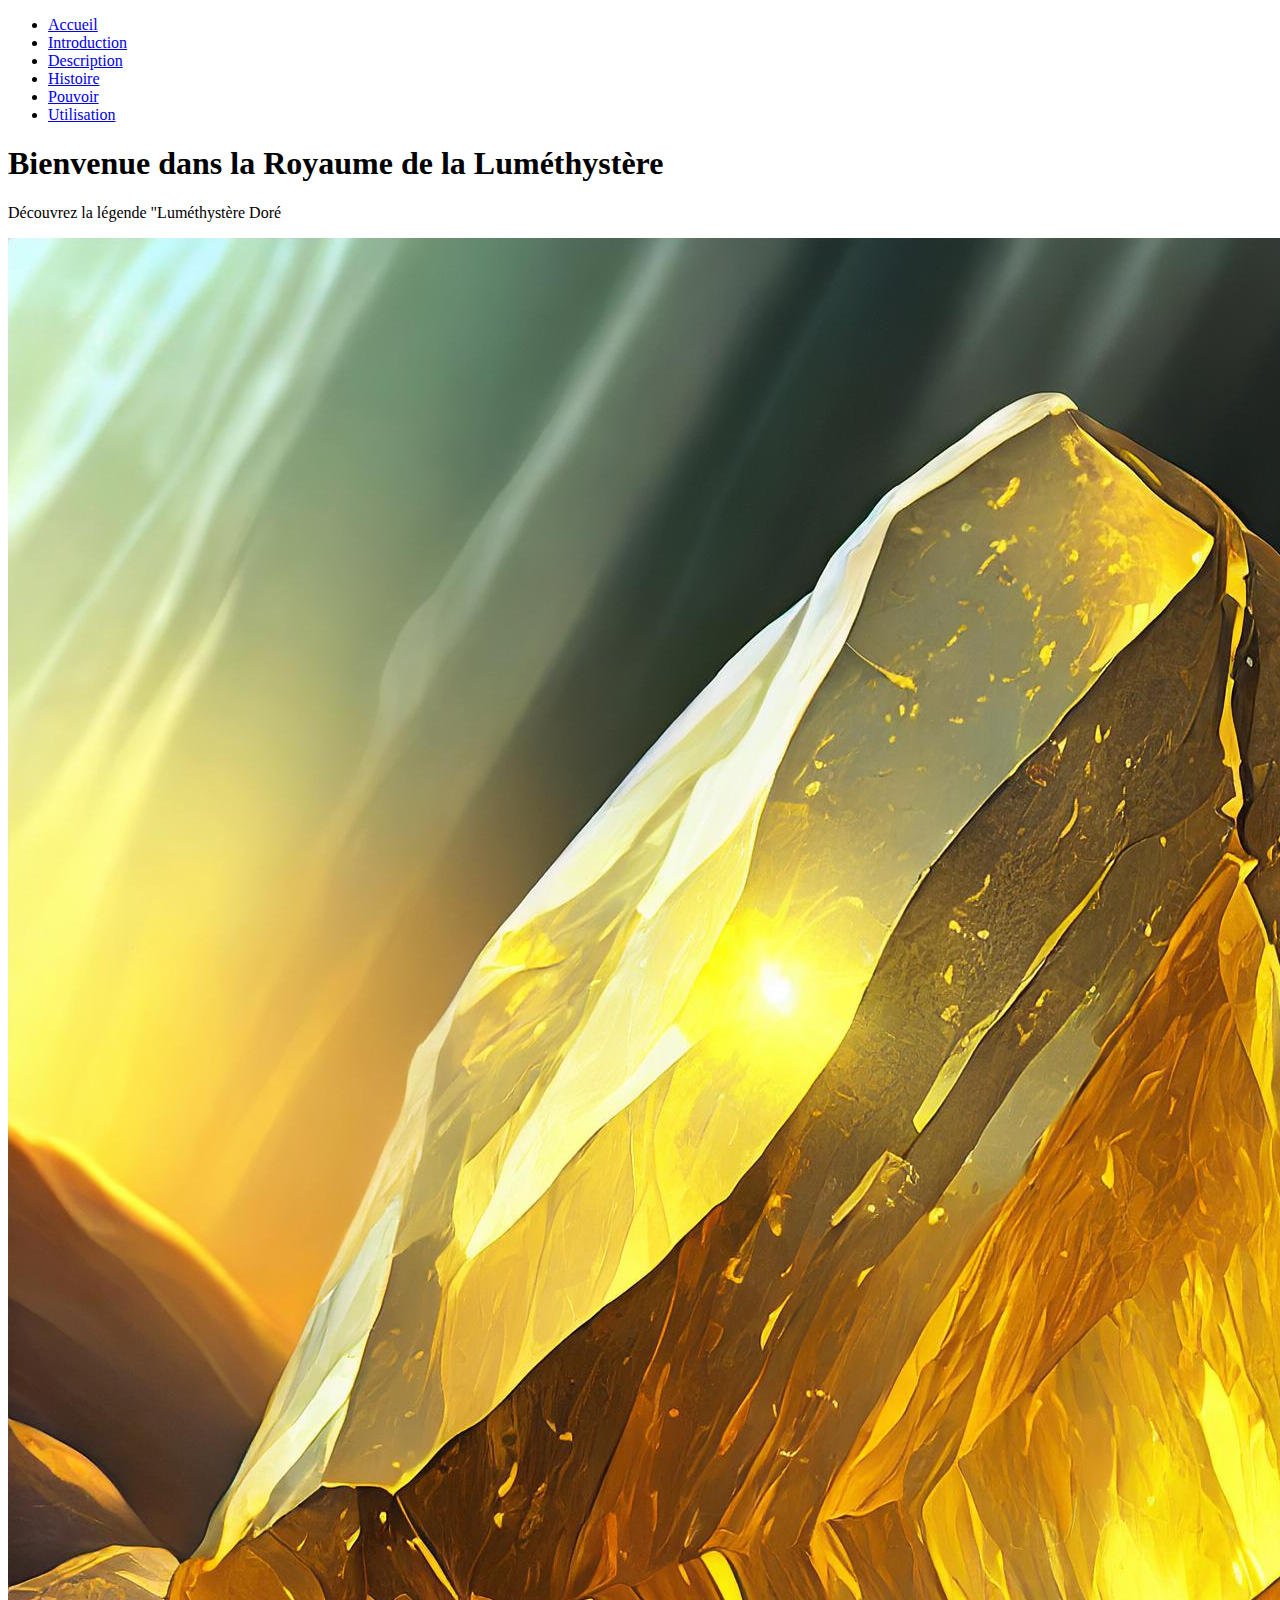
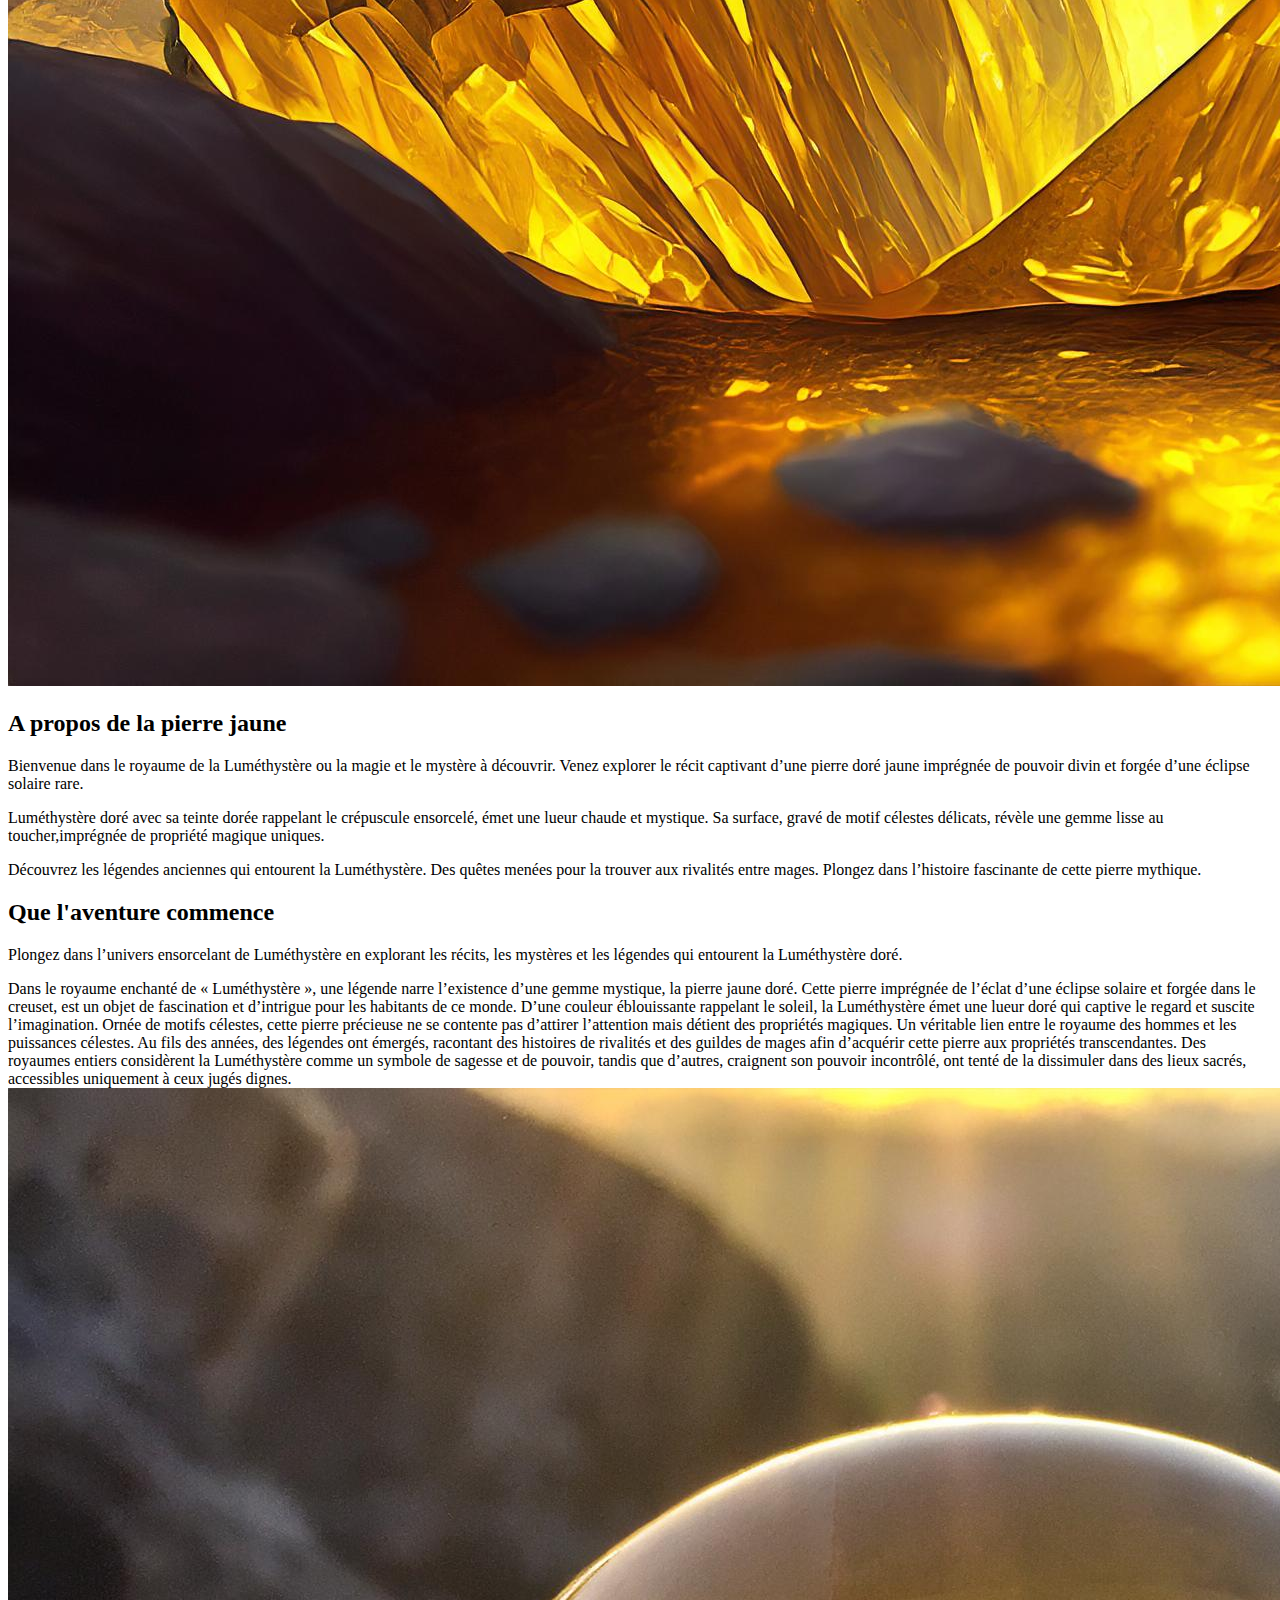
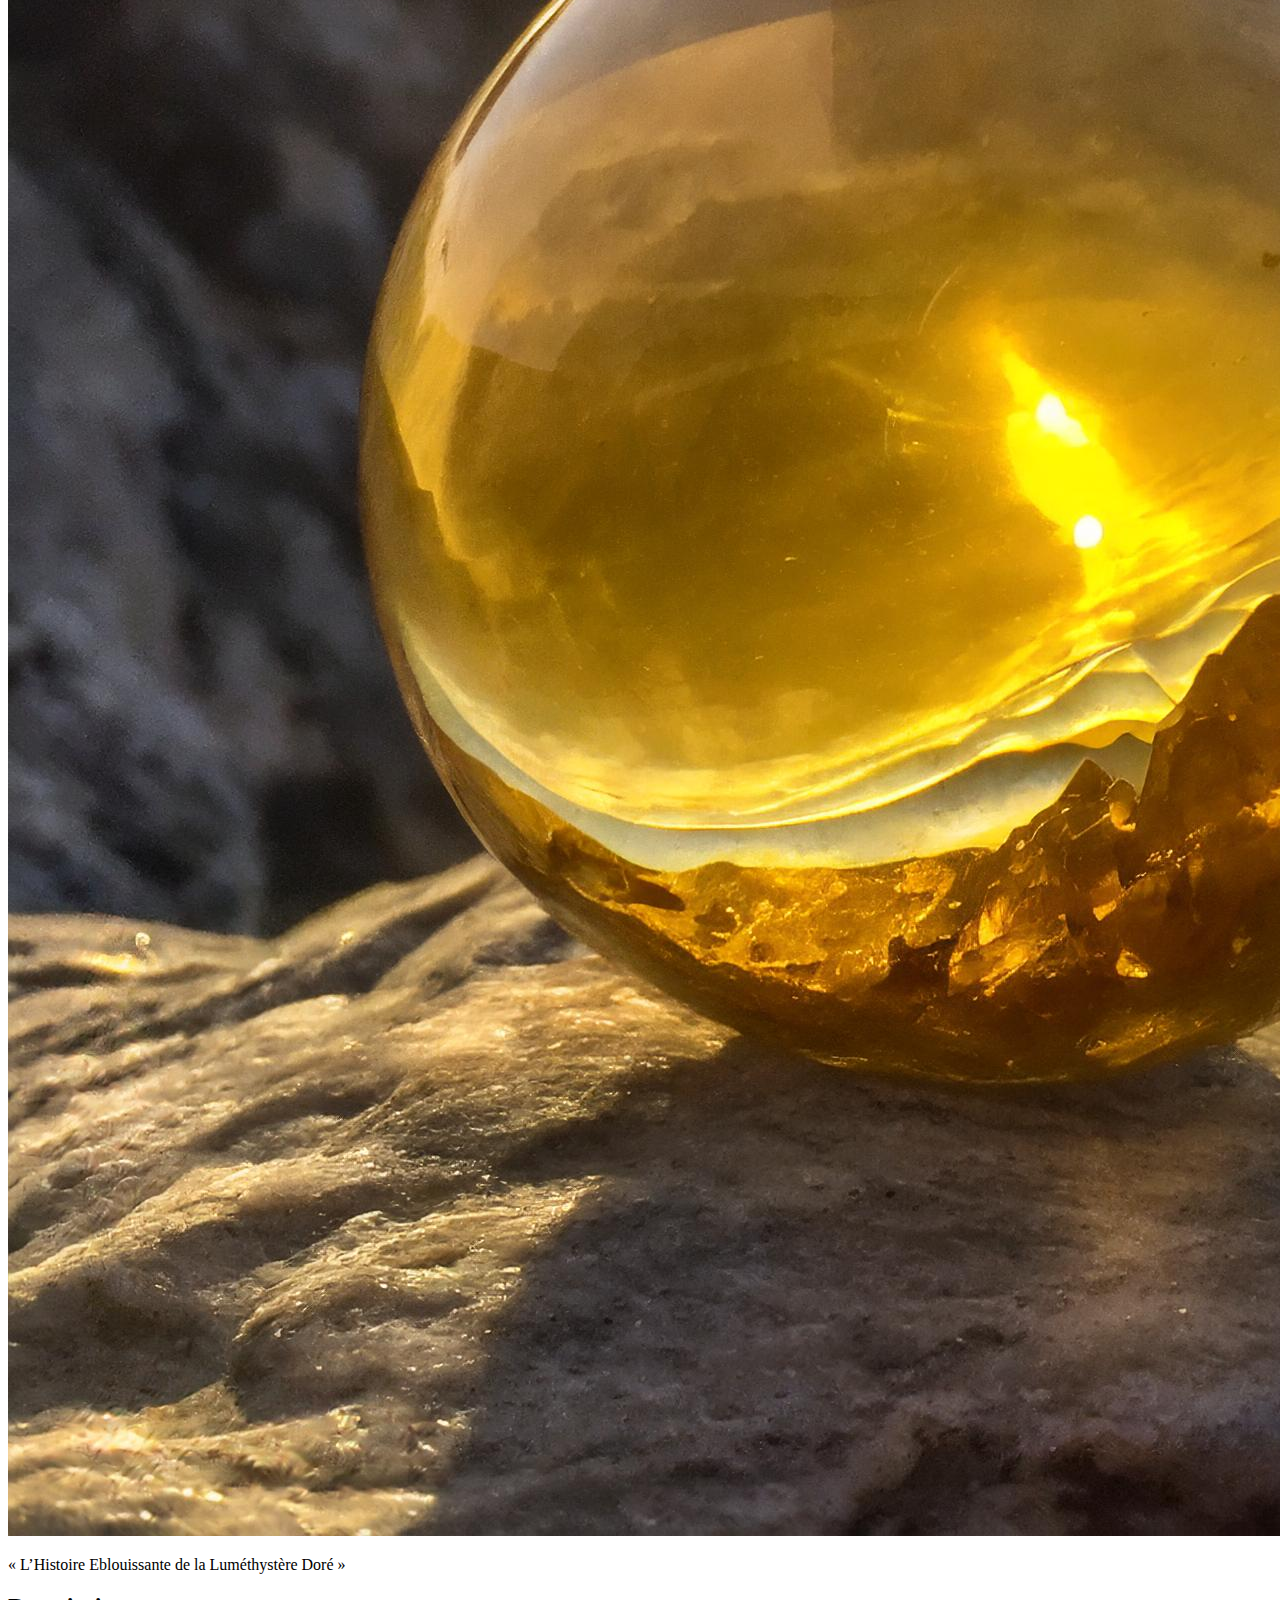
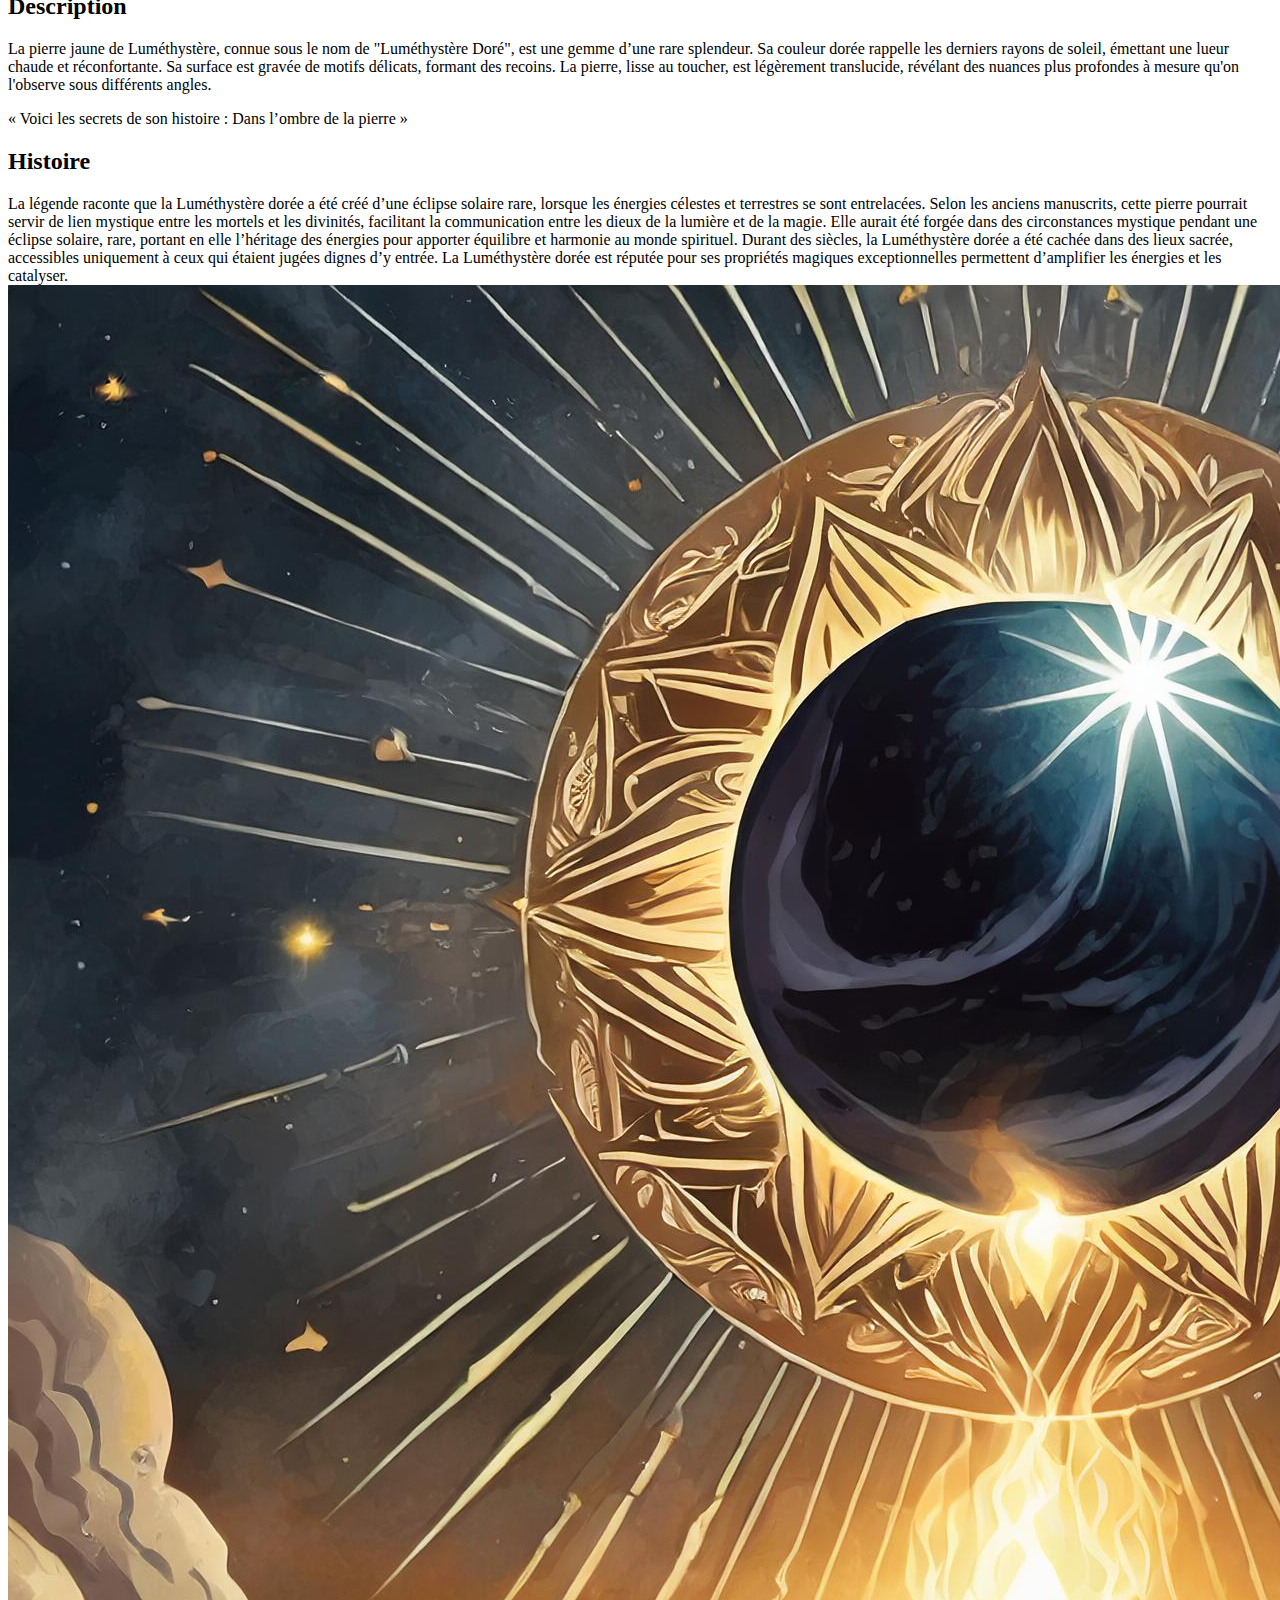
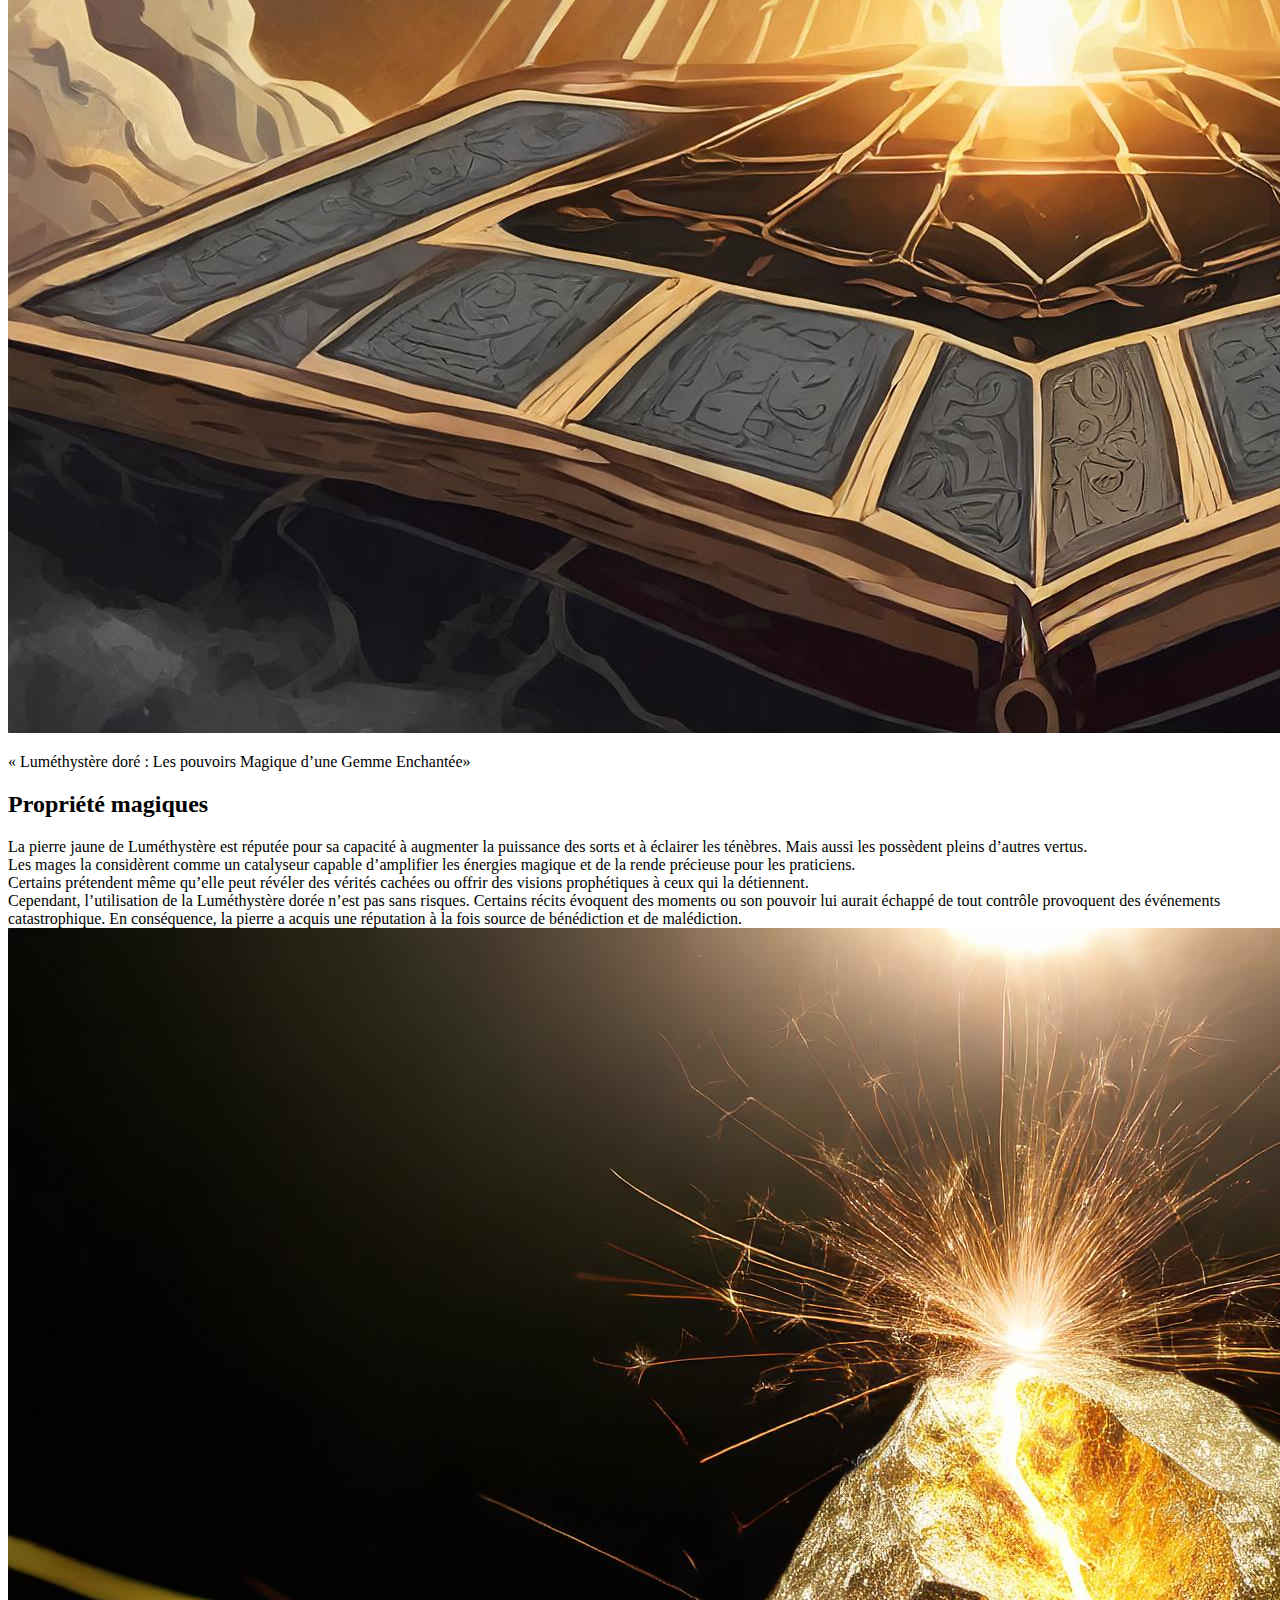
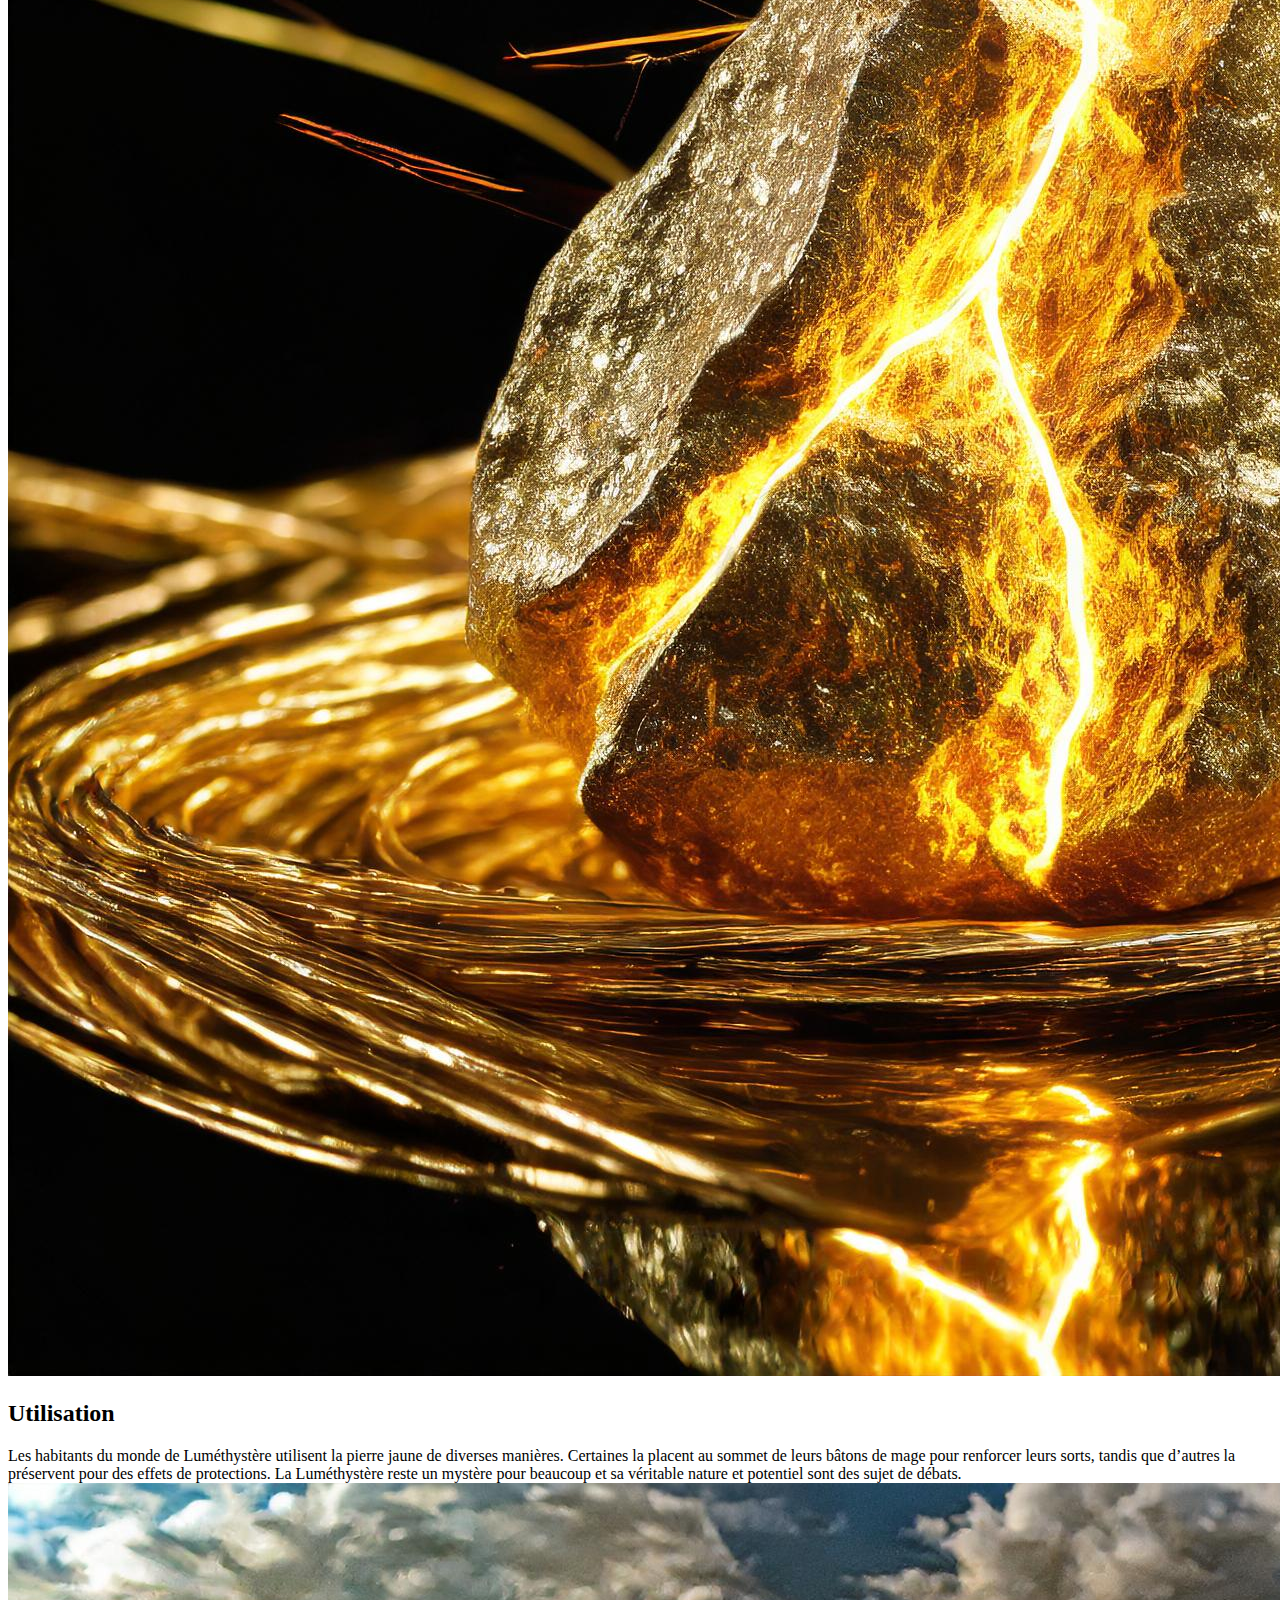
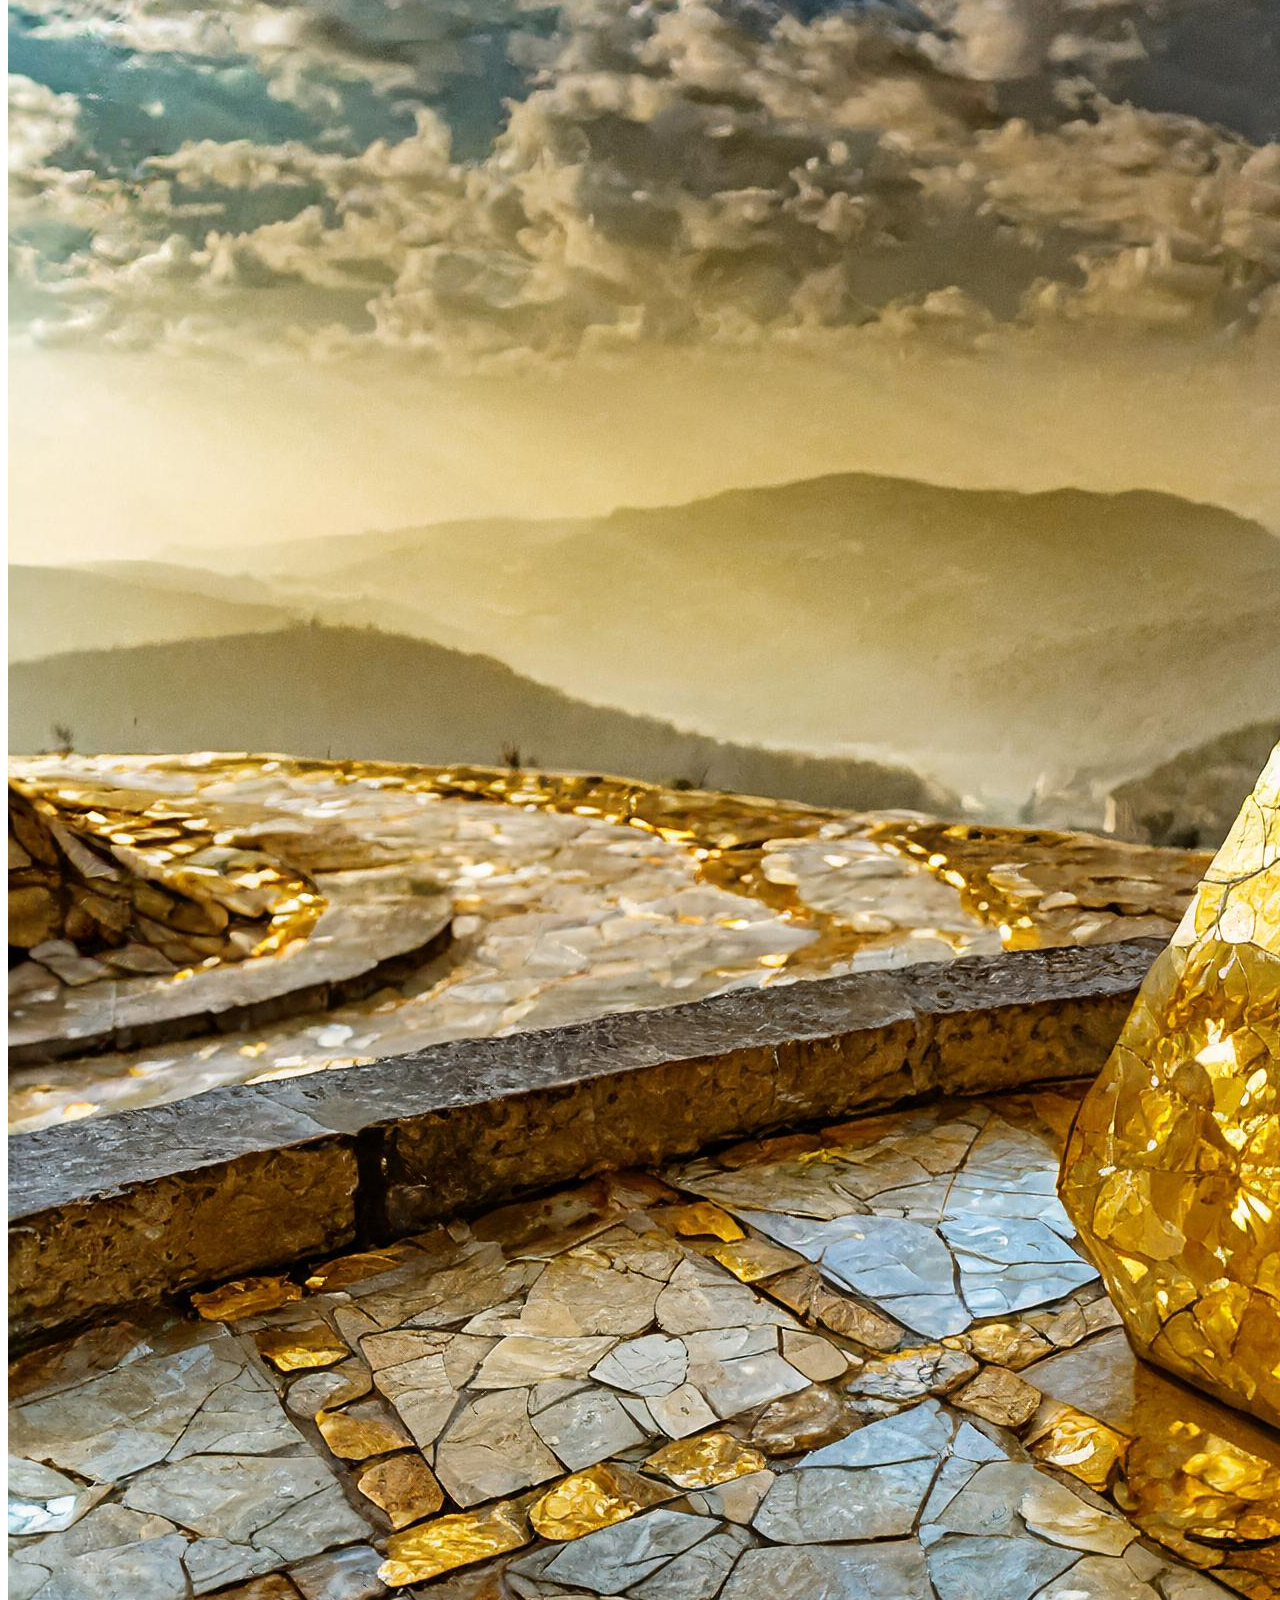
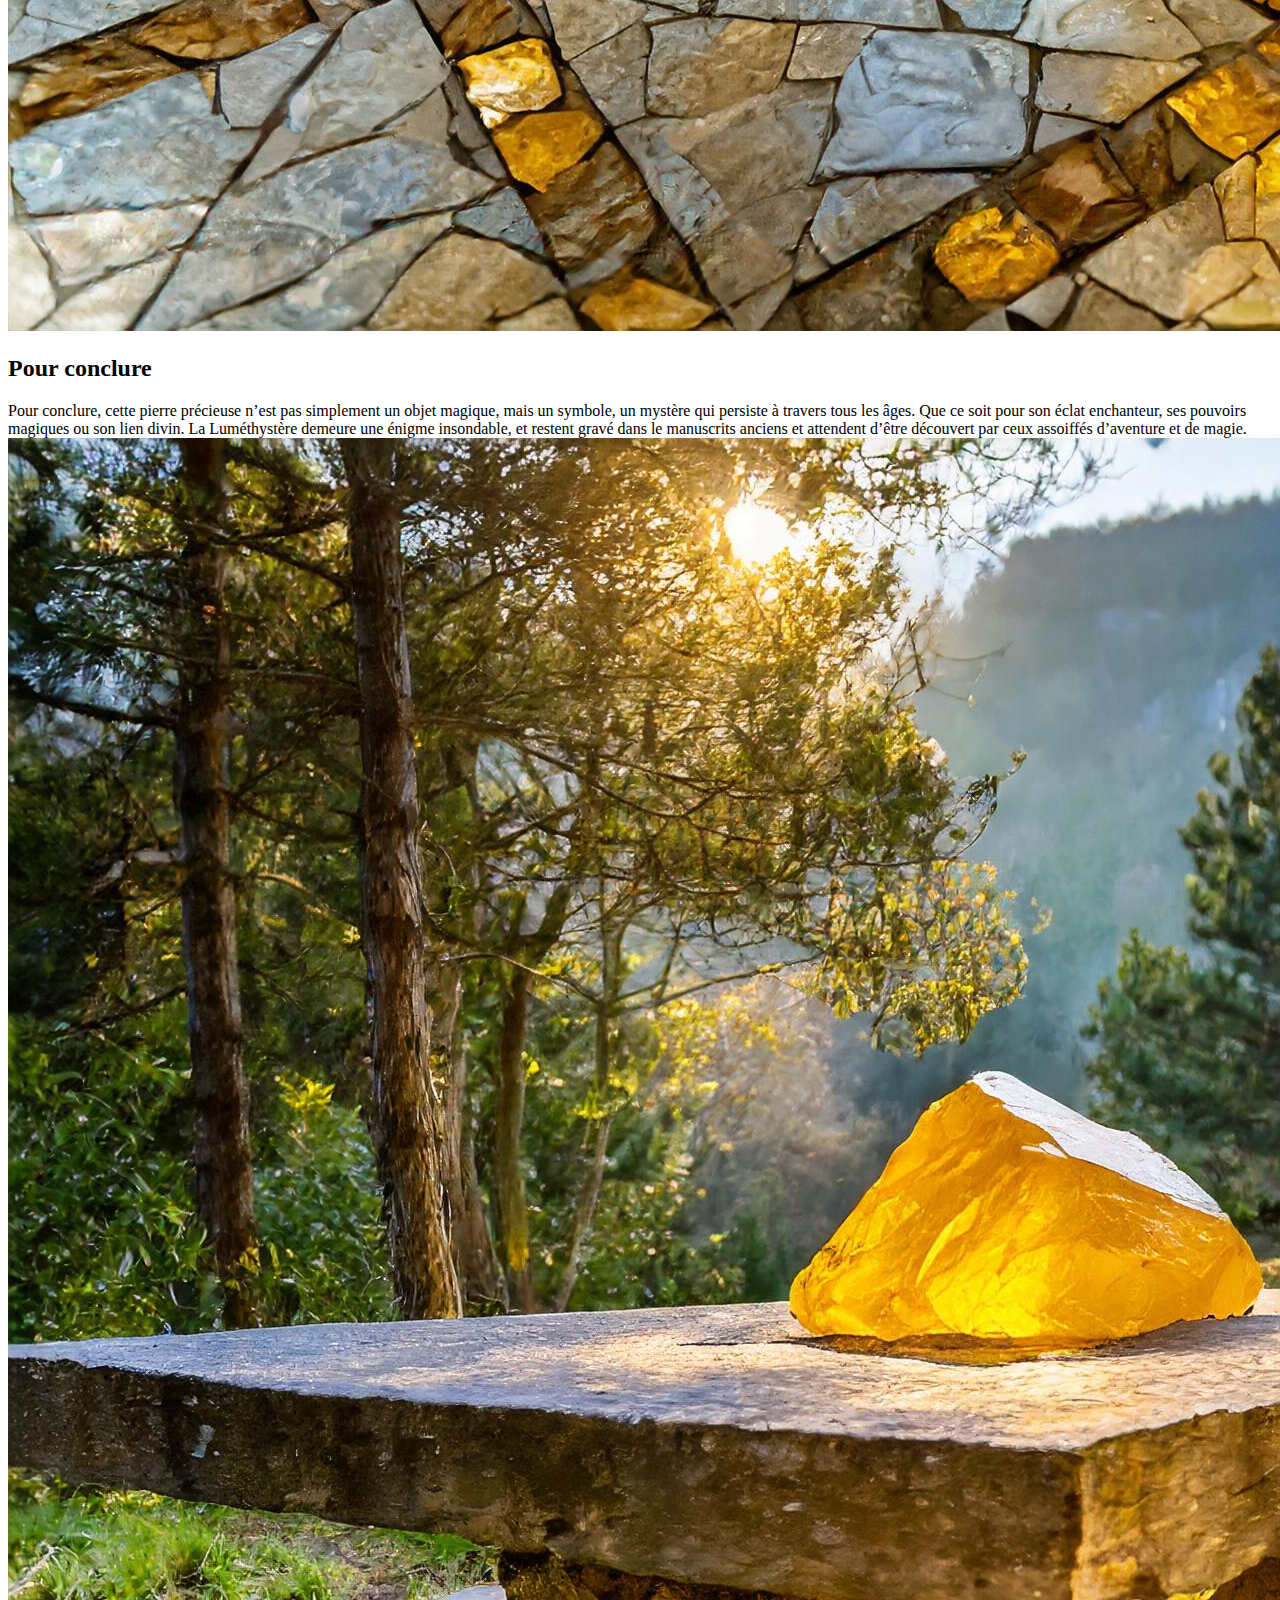
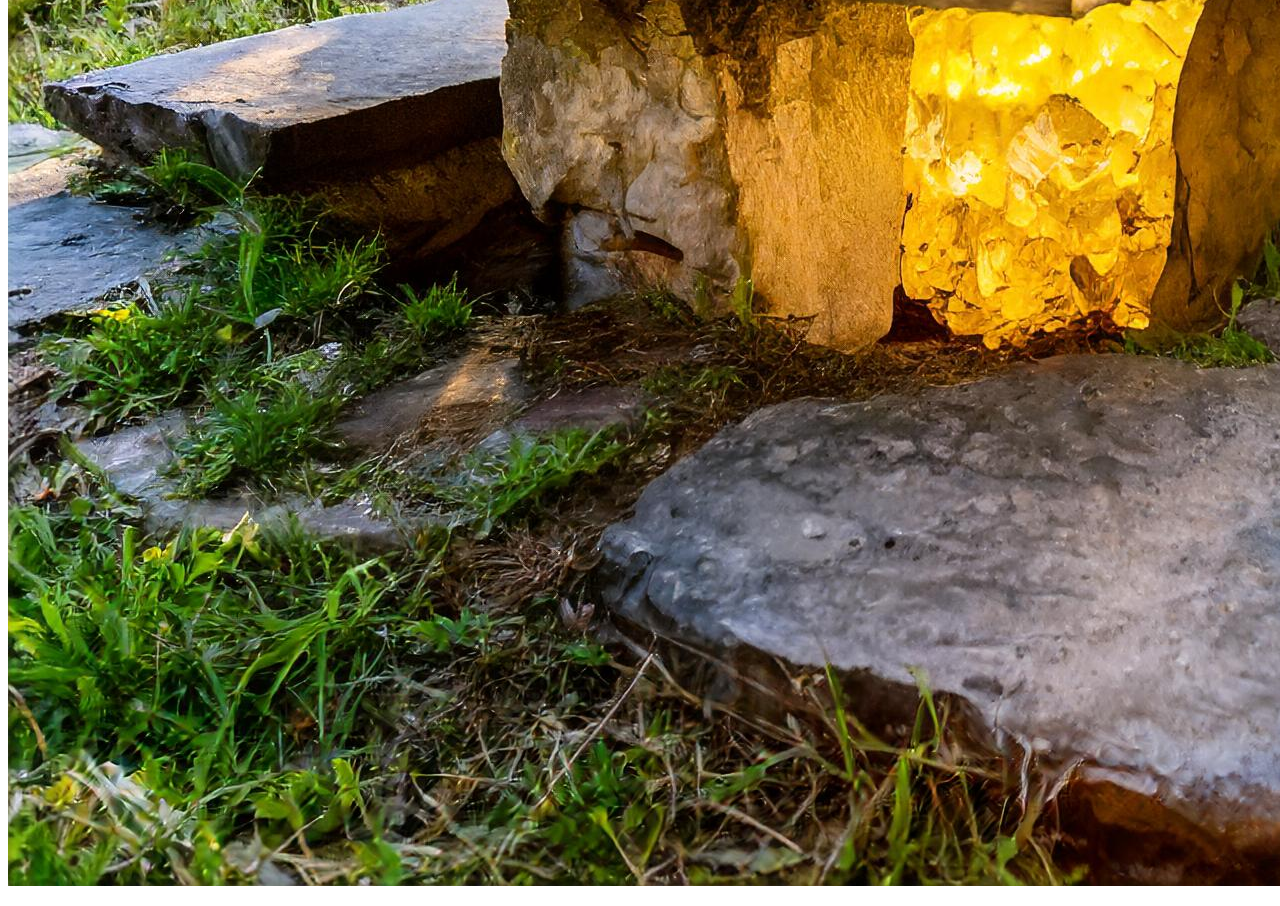
==== index.html @ 409ac883 "kol" ====
<!DOCTYPE html>
<html lang="fr">

<head>
    <meta charset="UTF-8">
    <meta http-equiv="X-UA-Compatible" content="IE=edge">
    <meta name="viewport" content="width=device-width, initial-scale=1.0">
    <title>Site de Luméthystère</title>

    <link rel="stylesheet" href="">

    <title> Bienvenue dans la Royaume de la Luméthystère </title>

    <meta name="description" content="Venez decouvrir les vertus de la pierre doré Luméthystère ">
    <meta name="keywords" content="pierre, précieuse, rare, lumineuse, doré, magique, pouvoir">
    <meta name="author" content="Marie RAHIER ">

    <meta property="og:title" content="Bienvenue dans la Royaume de la Luméthystère ">
    <meta property="og:description" content="Venez decouvrir les vertus de la pierre doré Luméthystère">
    <meta property="og:image" content="">
    <meta property="og:url" content="https://github.com/marierahier/Lum-thyst-re.git">


</head>

<body>

    <nav>
        <ul>
            <li>
                <a href="Menu1">
                    Accueil
                </a>
            </li>
            <li>
                <a href="Menu2">
                    Introduction
                </a>
            </li>
            <li>
                <a href="Menu3">
                    Description
                </a>
            </li>
            <li>
                <a href="Menu4">
                    Histoire
                </a>
            </li>
            <li>
                <a href="Menu5">
                    Pouvoir
                </a>
            </li>
            <li>
                <a href="Menu6">
                    Utilisation
                </a>
            </li>
        </ul>
    </nav>

    <header>
        <h1>Bienvenue dans la Royaume de la Luméthystère</h1>
        <p>Découvrez la légende "Luméthystère Doré</p>
        <img src="\assets\Firefly Rock, yellow, glow, transparent texture, shine, magic 39856.jpg" alt="img1"></src>
    </header>

    <main>
        <h2>A propos de la pierre jaune</h2>
        <p>Bienvenue dans le royaume de la Luméthystère ou la magie et le mystère à découvrir. Venez explorer le récit
            captivant d’une pierre doré jaune imprégnée de pouvoir divin et forgée d’une éclipse solaire rare.</p>

        <p>Luméthystère doré avec sa teinte dorée rappelant le crépuscule ensorcelé, émet une lueur chaude et mystique.
            Sa surface, gravé de motif célestes délicats, révèle une gemme lisse au toucher,imprégnée de propriété
            magique uniques.</p>


        <p>Découvrez les légendes anciennes qui entourent la Luméthystère. Des quêtes menées pour la trouver aux
            rivalités entre mages. Plongez dans l’histoire fascinante de cette pierre mythique.</p>

        <h2>Que l'aventure commence</h2>
        <p>Plongez dans l’univers ensorcelant de Luméthystère en explorant les récits, les mystères et les légendes qui
            entourent la Luméthystère doré.</p>
    </main>

    <section>
        <p>Dans le royaume enchanté de « Luméthystère », une légende narre l’existence d’une gemme mystique, la pierre
            jaune doré.
            Cette pierre imprégnée de l’éclat d’une éclipse solaire et forgée dans le creuset, est un objet de
            fascination et d’intrigue pour les habitants de ce monde.
            D’une couleur éblouissante rappelant le soleil, la Luméthystère émet une lueur doré qui captive le regard et
            suscite l’imagination. Ornée de motifs célestes, cette pierre précieuse ne se contente pas d’attirer
            l’attention mais détient des propriétés magiques. Un véritable lien entre le royaume des hommes et les
            puissances célestes.
            Au fils des années, des légendes ont émergés, racontant des histoires de rivalités et des guildes de mages
            afin d’acquérir cette pierre aux propriétés transcendantes.
            Des royaumes entiers considèrent la Luméthystère comme un symbole de sagesse et de pouvoir, tandis que
            d’autres, craignent son pouvoir incontrôlé, ont tenté de la dissimuler dans des lieux sacrés, accessibles
            uniquement à ceux jugés dignes.
            <img src="\assets\Firefly pierre jaune doré, lumineuse, boule de cristal, transparent ou y de la vie 10834.jpg"
                alt="img2">
        </p>
    </section>
    <main>« L’Histoire Eblouissante de la Luméthystère Doré »</main>
    <h2>Description </h2>
    <section>
        <p>
            La pierre jaune de Luméthystère, connue sous le nom de "Luméthystère Doré", est une gemme d’une rare
            splendeur. Sa couleur dorée rappelle les derniers rayons de soleil, émettant une lueur chaude et
            réconfortante.
            Sa surface est gravée de motifs délicats, formant des recoins. La pierre, lisse au toucher, est légèrement
            translucide, révélant des nuances plus profondes à mesure qu'on l'observe sous différents angles.
        </p>
    </section>


    <main>« Voici les secrets de son histoire : Dans l’ombre de la pierre » </main>
    <h2>Histoire</h2>
    <section>
        <p>La légende raconte que la Luméthystère dorée a été créé d’une éclipse solaire rare, lorsque les énergies
            célestes et terrestres se sont entrelacées.
            Selon les anciens manuscrits, cette pierre pourrait servir de lien mystique entre les mortels et les
            divinités,
            facilitant la communication entre les dieux de la lumière et de la magie.
            Elle aurait été forgée dans des circonstances mystique pendant une éclipse solaire, rare, portant en elle
            l’héritage des énergies pour apporter équilibre et harmonie au monde spirituel.
            Durant des siècles, la Luméthystère dorée a été cachée dans des lieux sacrée, accessibles uniquement à ceux
            qui
            étaient jugées dignes d’y entrée.
            La Luméthystère dorée est réputée pour ses propriétés magiques exceptionnelles permettent d’amplifier les
            énergies et les catalyser.
            <img src="\assets\Firefly Prophéties mystique nPouvoir incontrôlé ,Talisman protecteur,Rituel sacré ,Société magique ,.jpg"
                alt="img3">
        </p>
    </section>



    <main>« Luméthystère doré : Les pouvoirs Magique d’une Gemme Enchantée»</main>
    <h2>Propriété magiques</h2>
    <section>La pierre jaune de Luméthystère est réputée pour sa capacité à augmenter la puissance des sorts et à
        éclairer les ténèbres.
        Mais aussi les possèdent pleins d’autres vertus.

        <li>Les mages la considèrent comme un catalyseur capable d’amplifier les énergies magique et de la rende
            précieuse pour les praticiens.
        </li>

        <li>Certains prétendent même qu’elle peut révéler des vérités cachées ou offrir des visions prophétiques à ceux
            qui la détiennent.</li>

        Cependant, l’utilisation de la Luméthystère dorée n’est pas sans risques. Certains récits évoquent des moments
        ou son pouvoir lui aurait échappé de tout contrôle provoquent des événements catastrophique.
        En conséquence, la pierre a acquis une réputation à la fois source de bénédiction et de malédiction.
        <img src="\assets\Firefly pierre doré, pouvoir, étincelle 45935.jpg" alt="img4"> </src>
    </section>


    <h2>Utilisation</h2>
    <section>
        <p>Les habitants du monde de Luméthystère utilisent la pierre jaune de diverses manières. Certaines la placent
            au
            sommet de leurs bâtons de mage pour renforcer leurs sorts, tandis que d’autres la préservent pour des effets
            de
            protections.
            La Luméthystère reste un mystère pour beaucoup et sa véritable nature et potentiel sont des sujet de débats.
            <img src="\assets\Firefly lieux ou repose une pierre doré jaune lumineuse, époque, mosaique 39856.jpg"
                alt="img6">

            </src>
        </p>
    </section>

    <h2>Pour conclure</h2>
    <section>
        <p>
            Pour conclure, cette pierre précieuse n’est pas simplement un objet magique, mais un symbole, un mystère qui
            persiste à travers tous les âges. Que ce soit pour son éclat enchanteur, ses pouvoirs magiques ou son lien
            divin.

            La Luméthystère demeure une énigme insondable, et restent gravé dans le manuscrits anciens et attendent
            d’être
            découvert par ceux assoiffés d’aventure et de magie.
            <img src="\assets\Firefly lieux ou repose une pierre doré jaune lumineuse, époque 10834.jpg" alt="img5">

            </src>
        </p>
    </section>





    <footer>

    </footer>

</body>

</html>
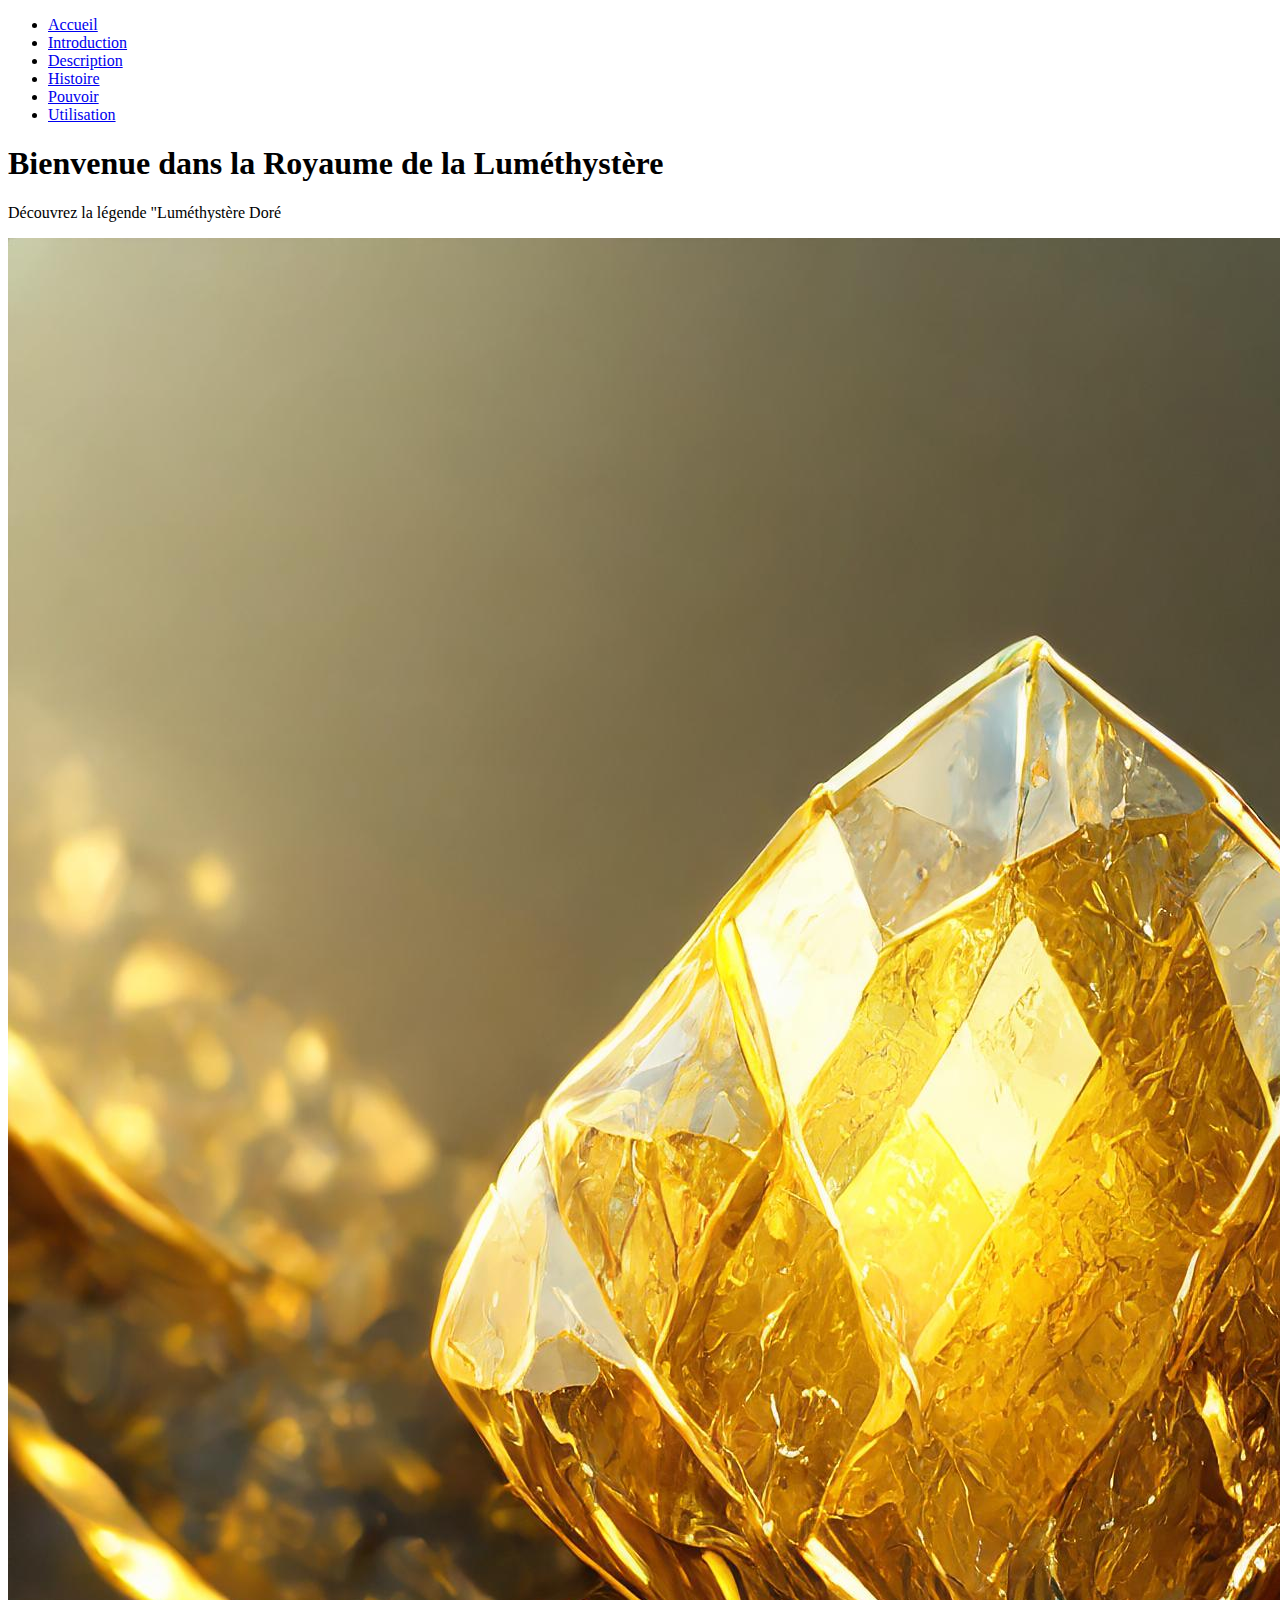
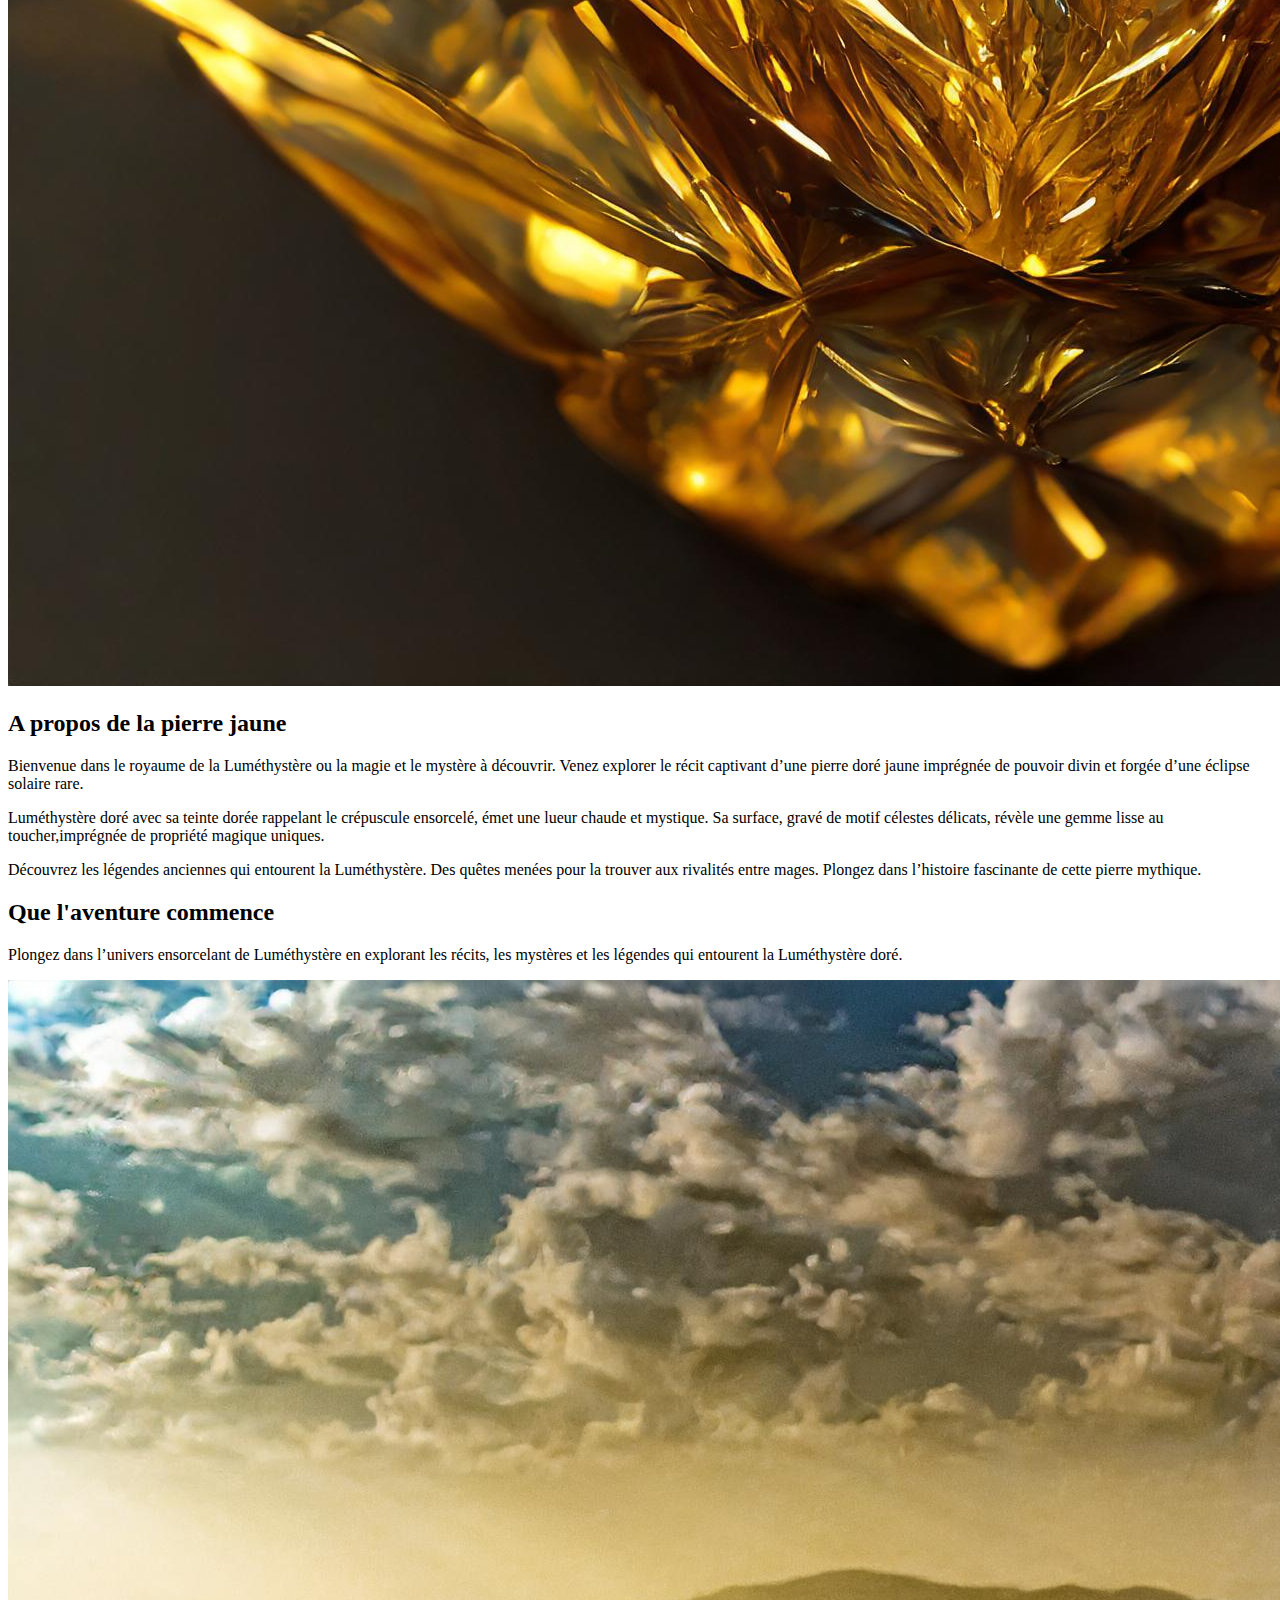
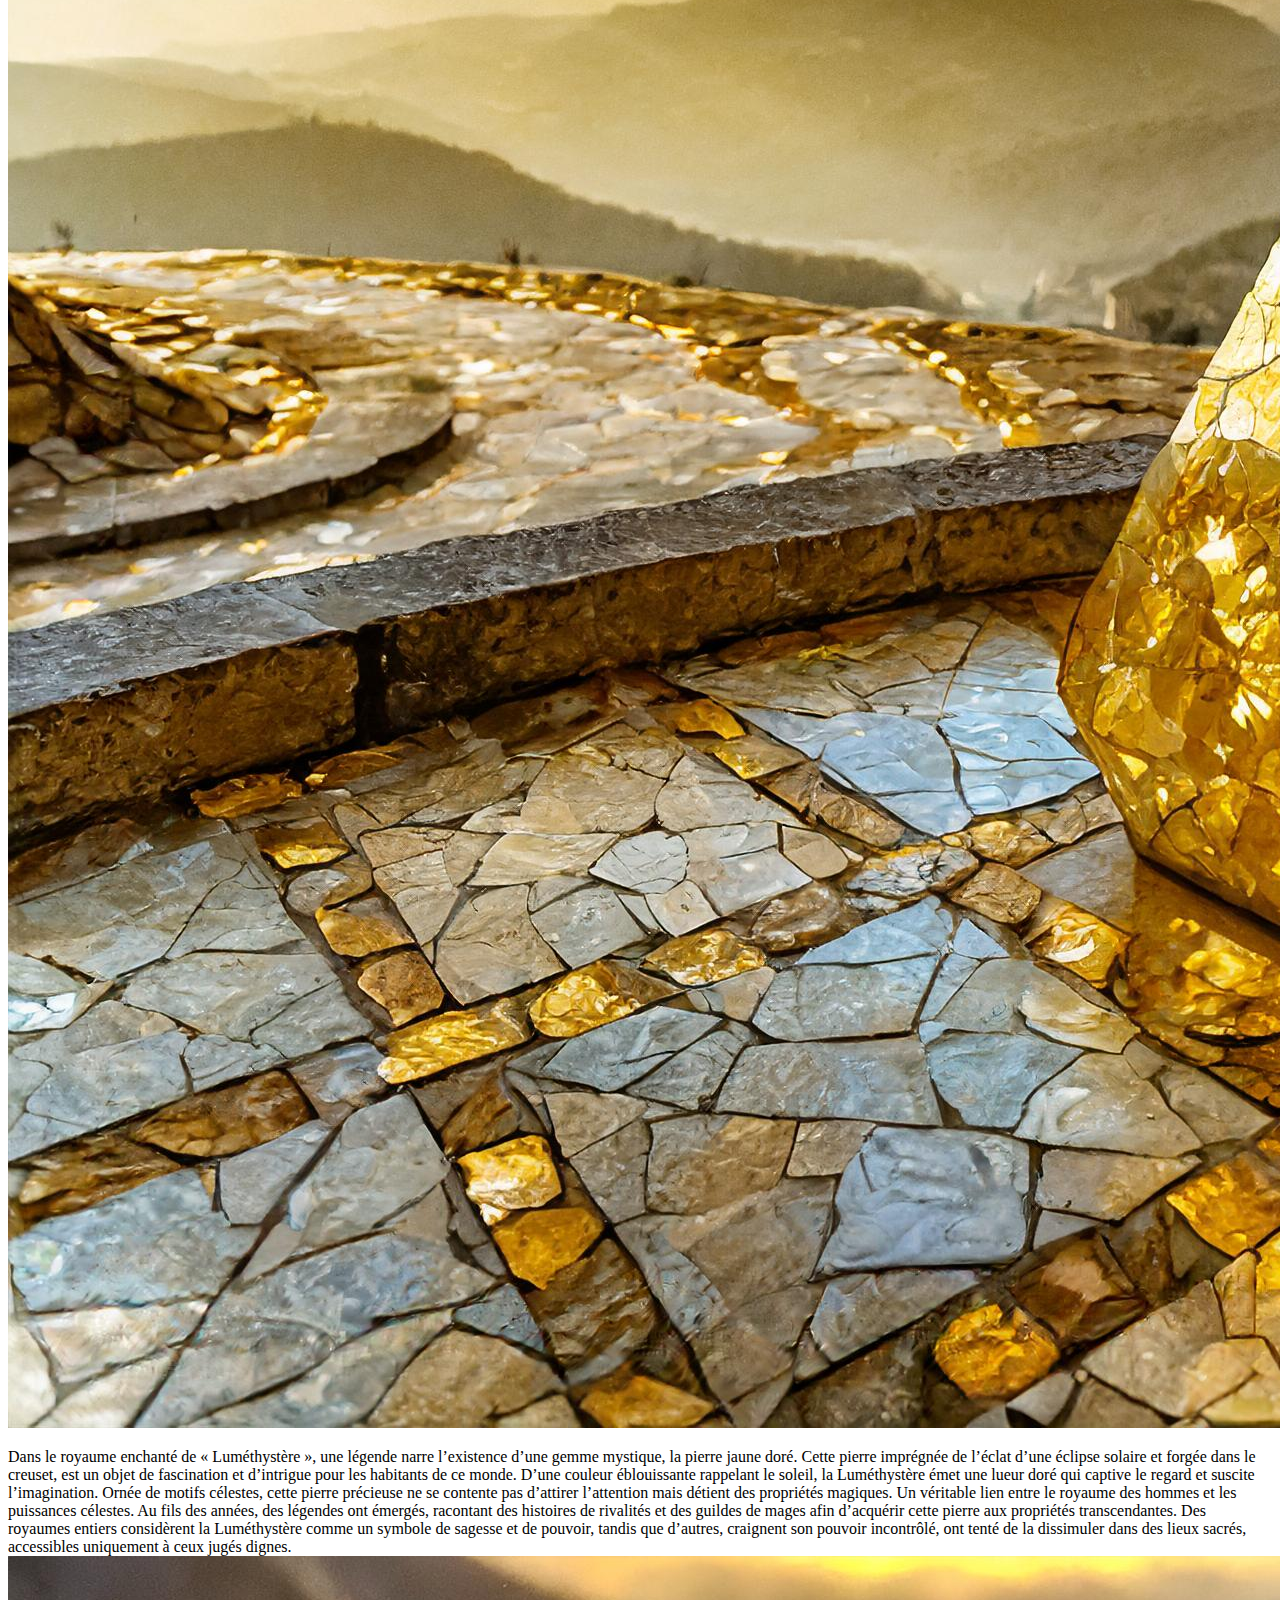
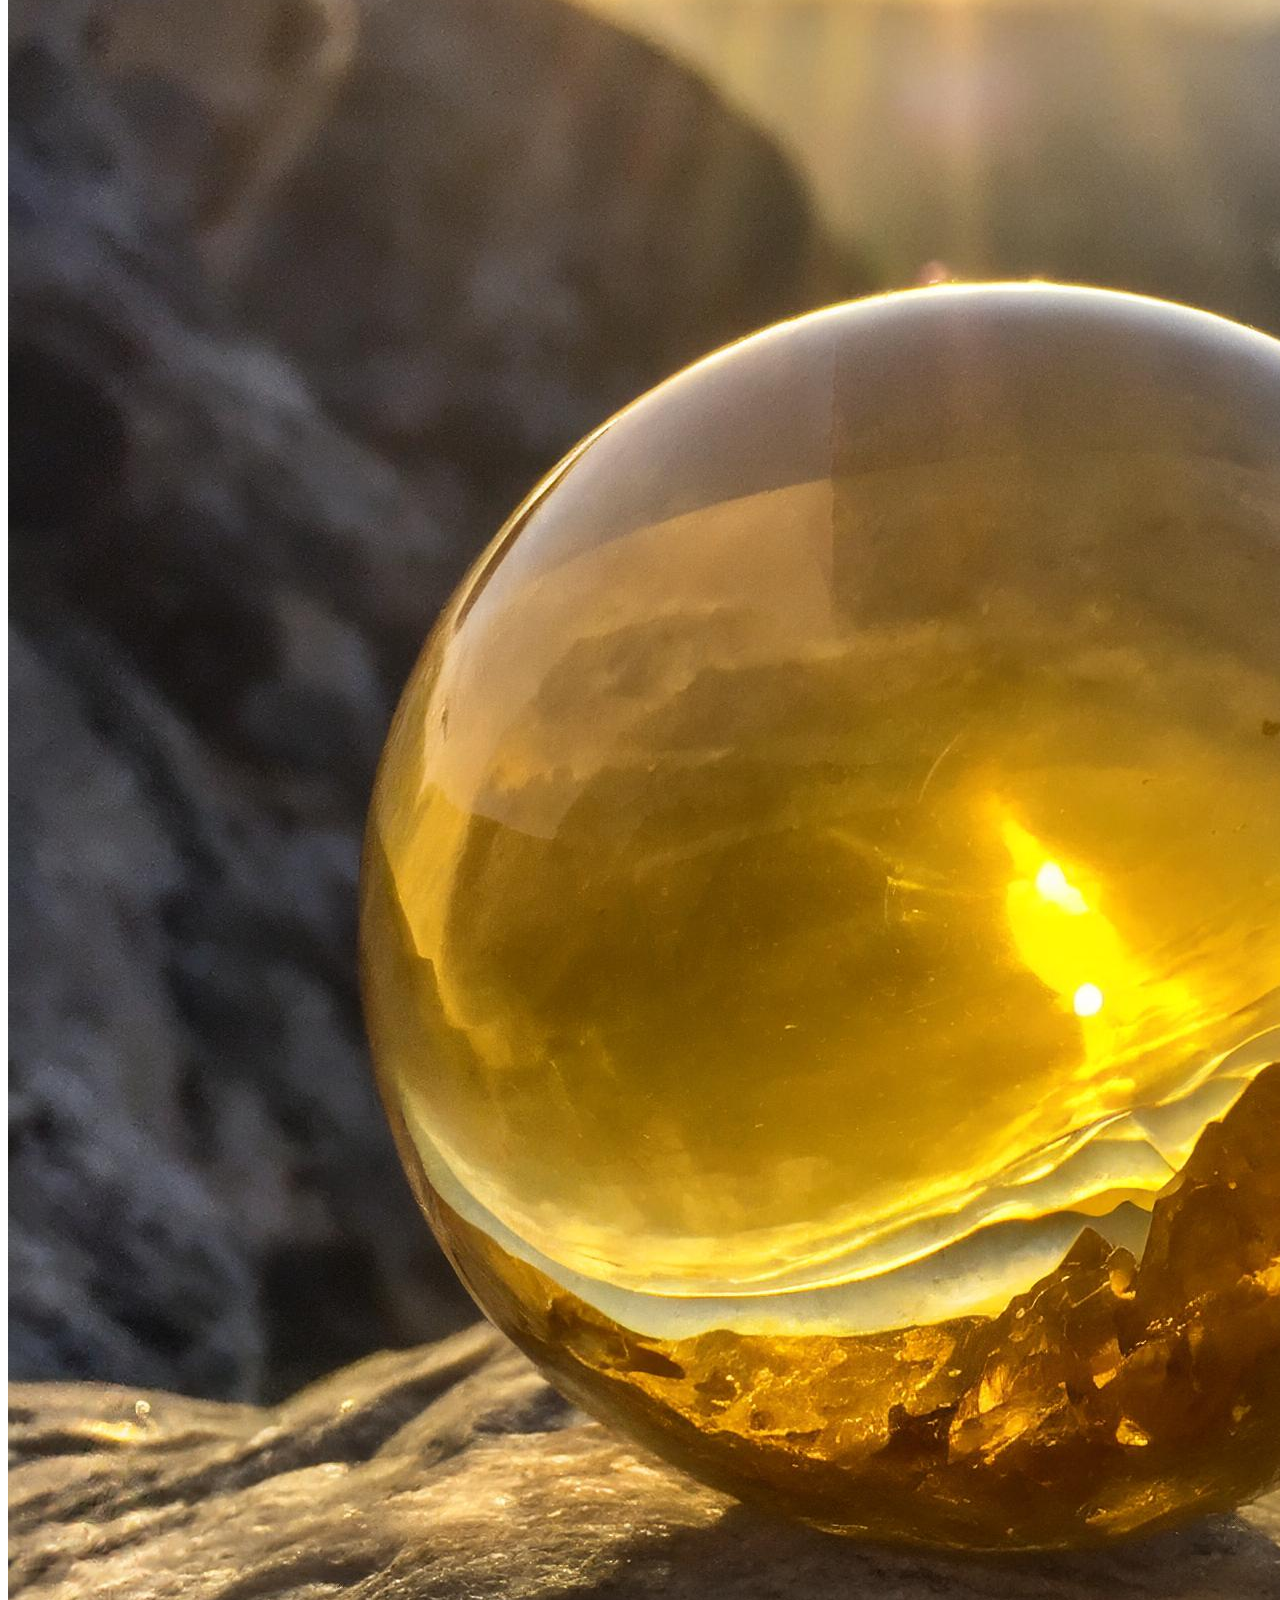
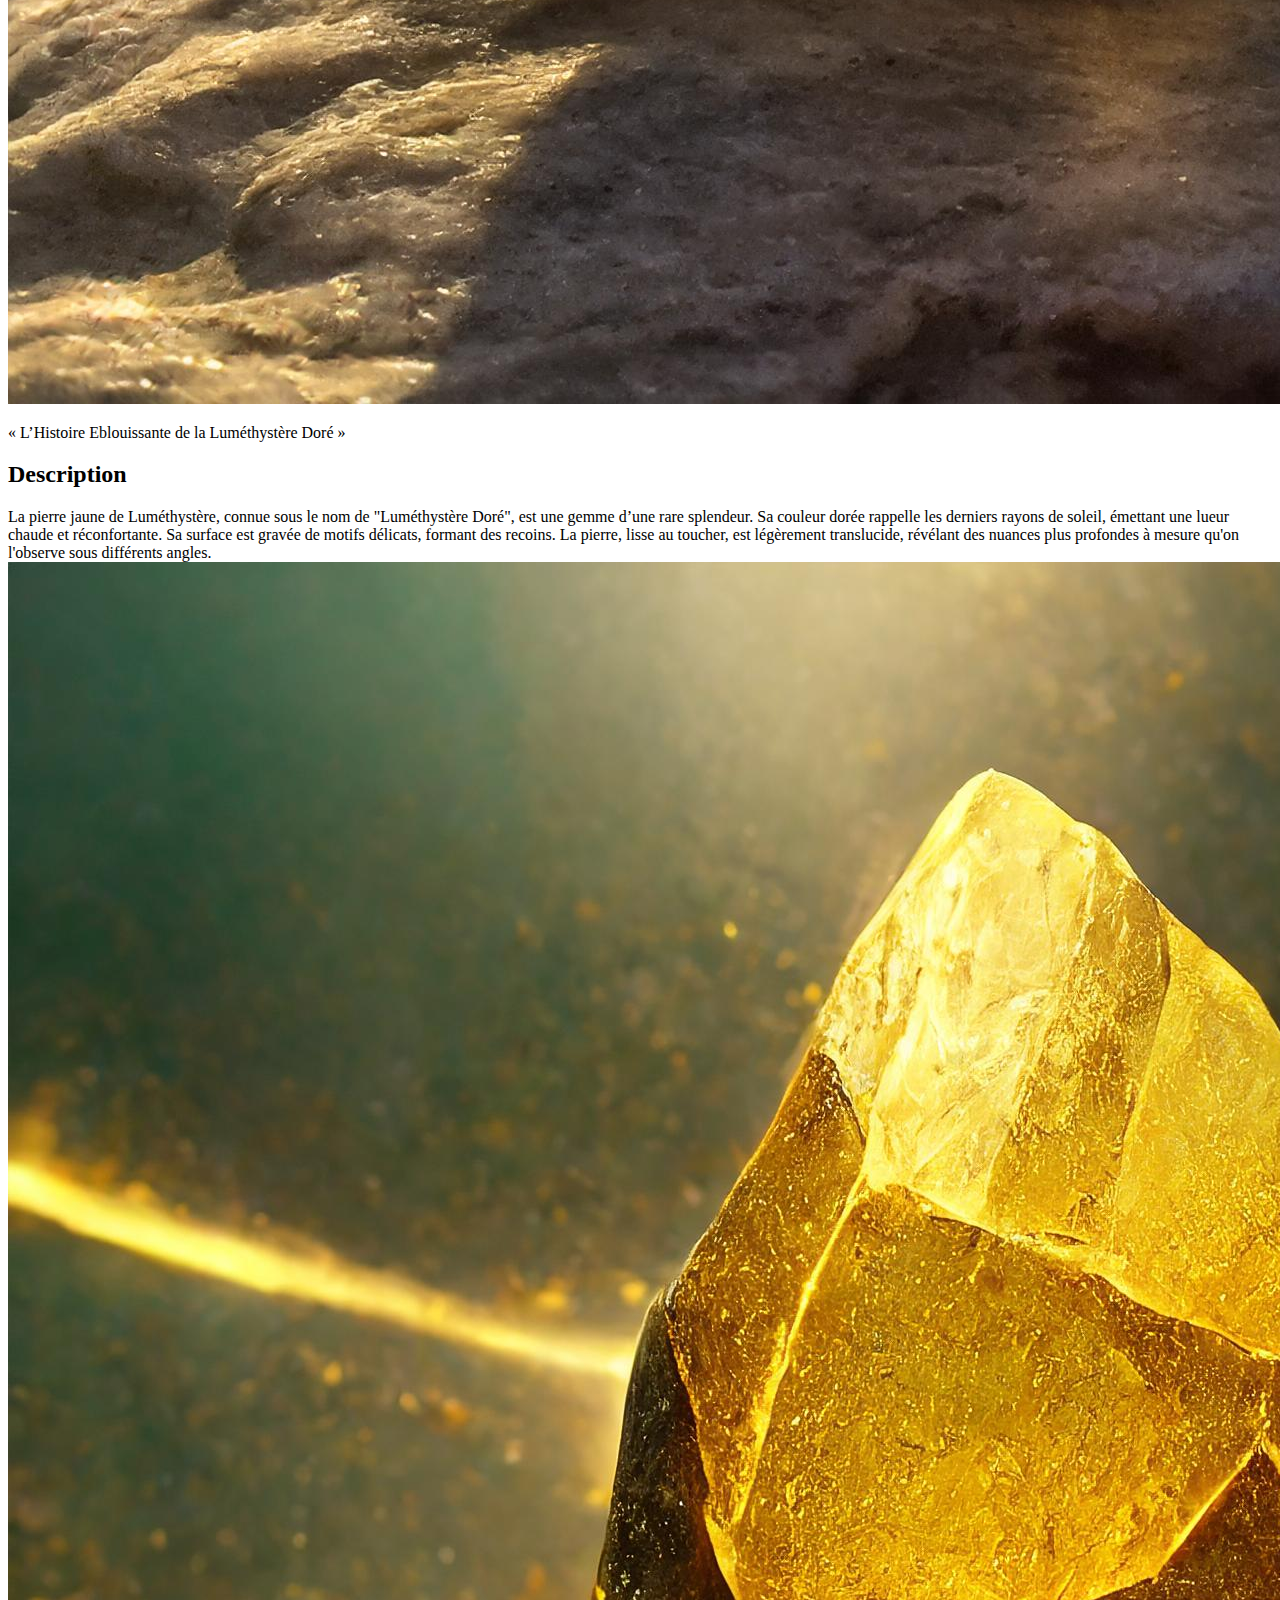
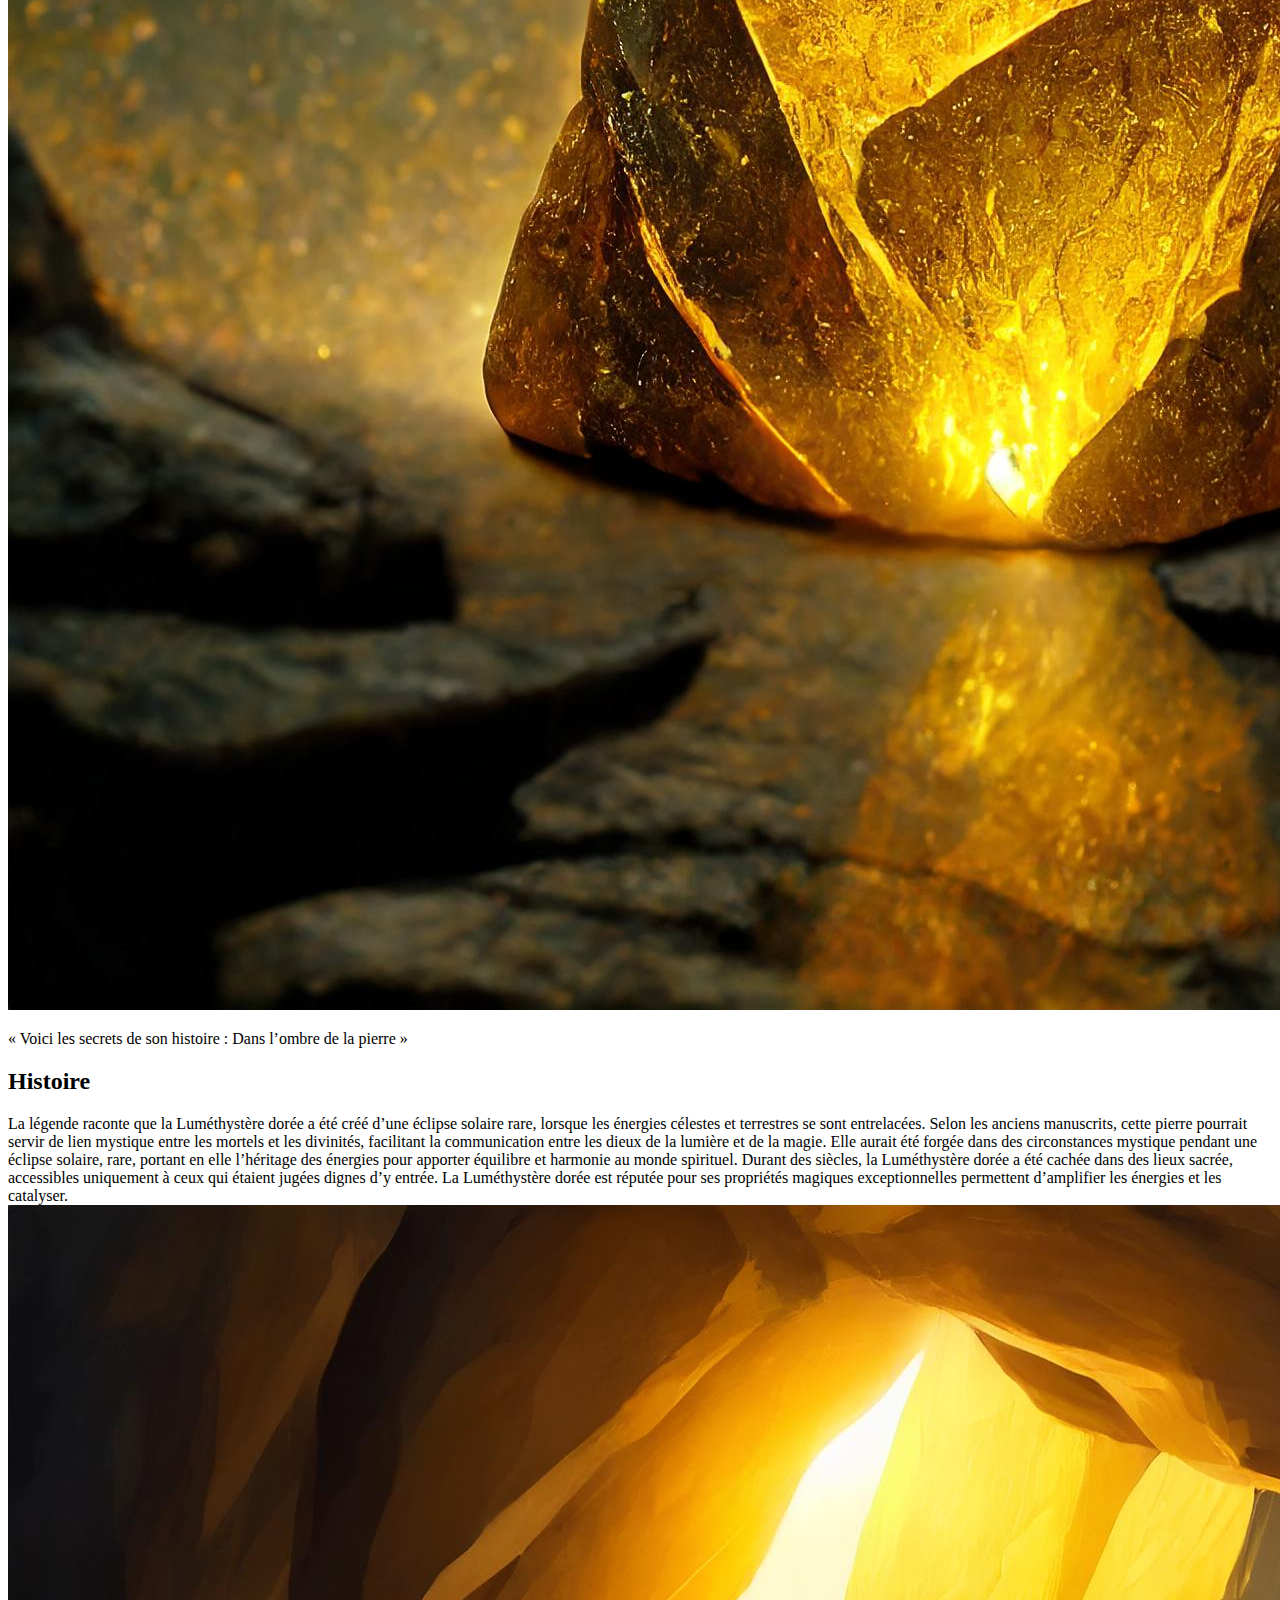
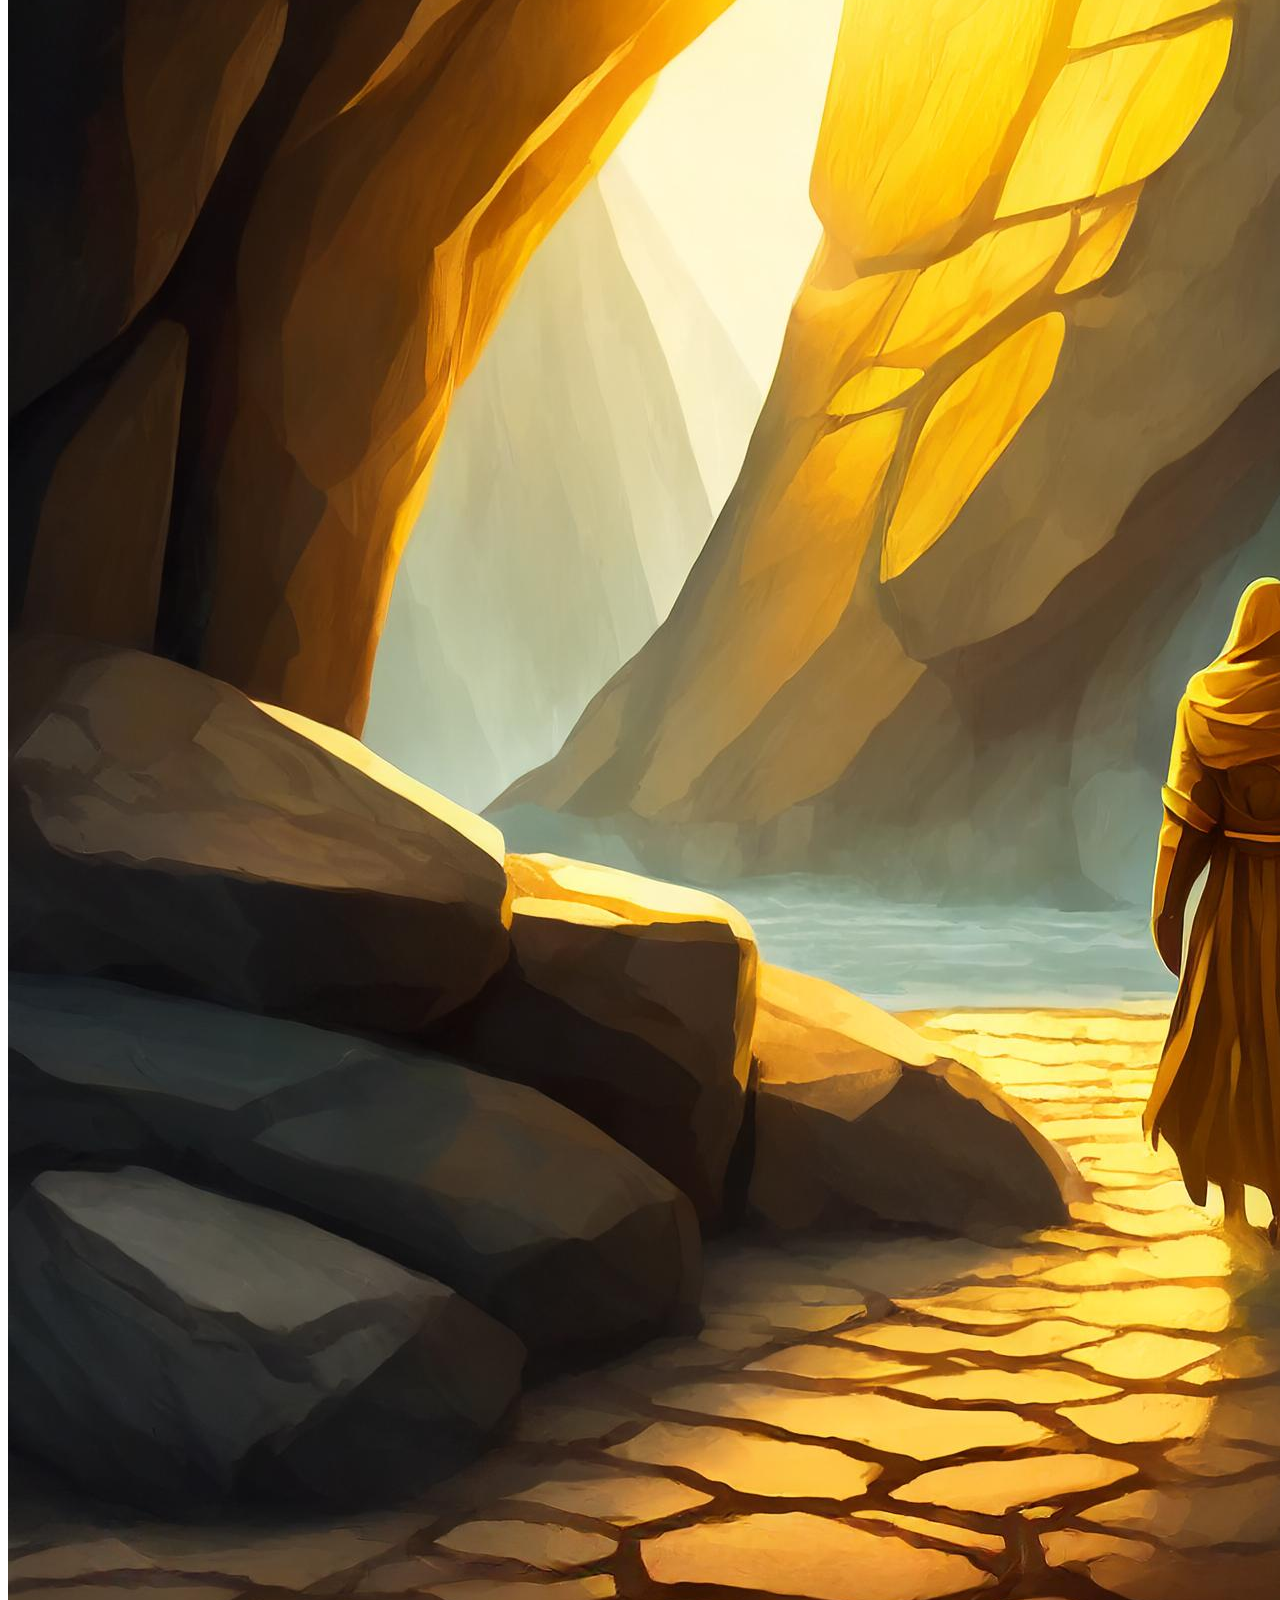
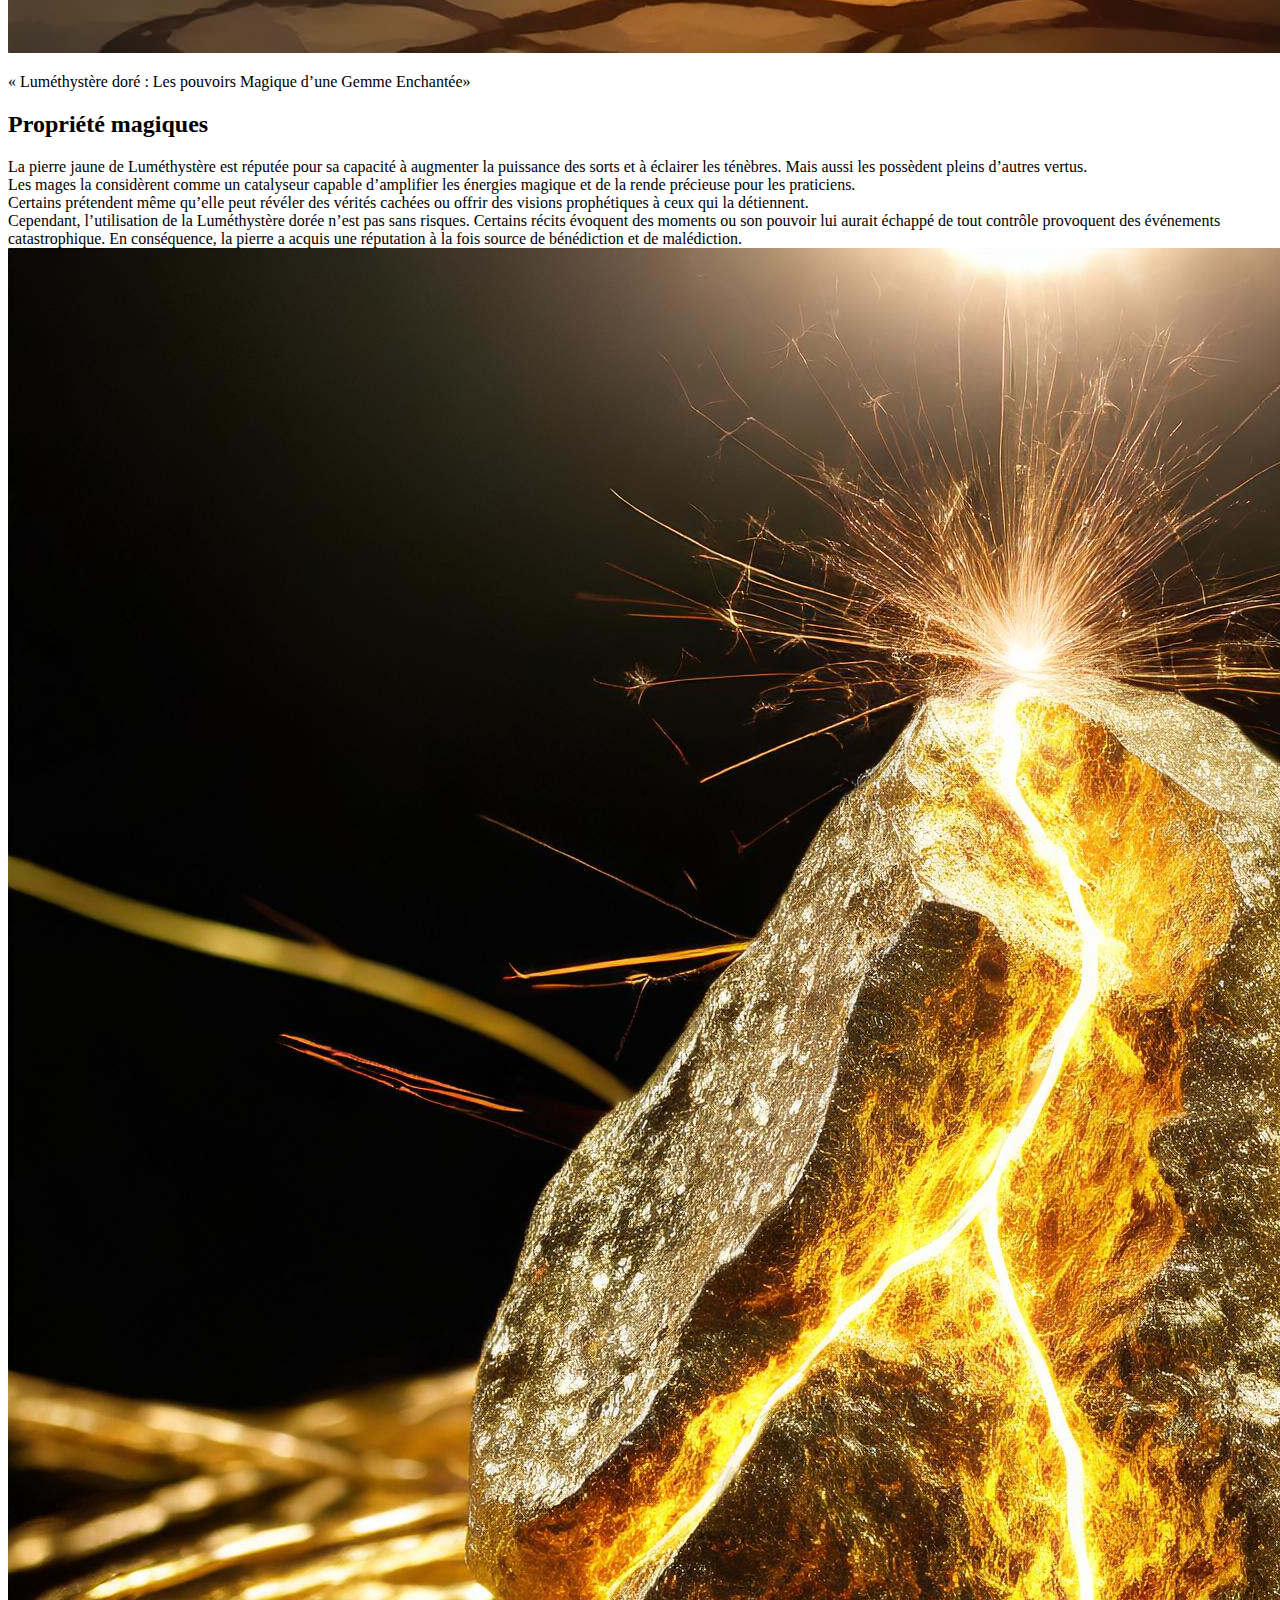
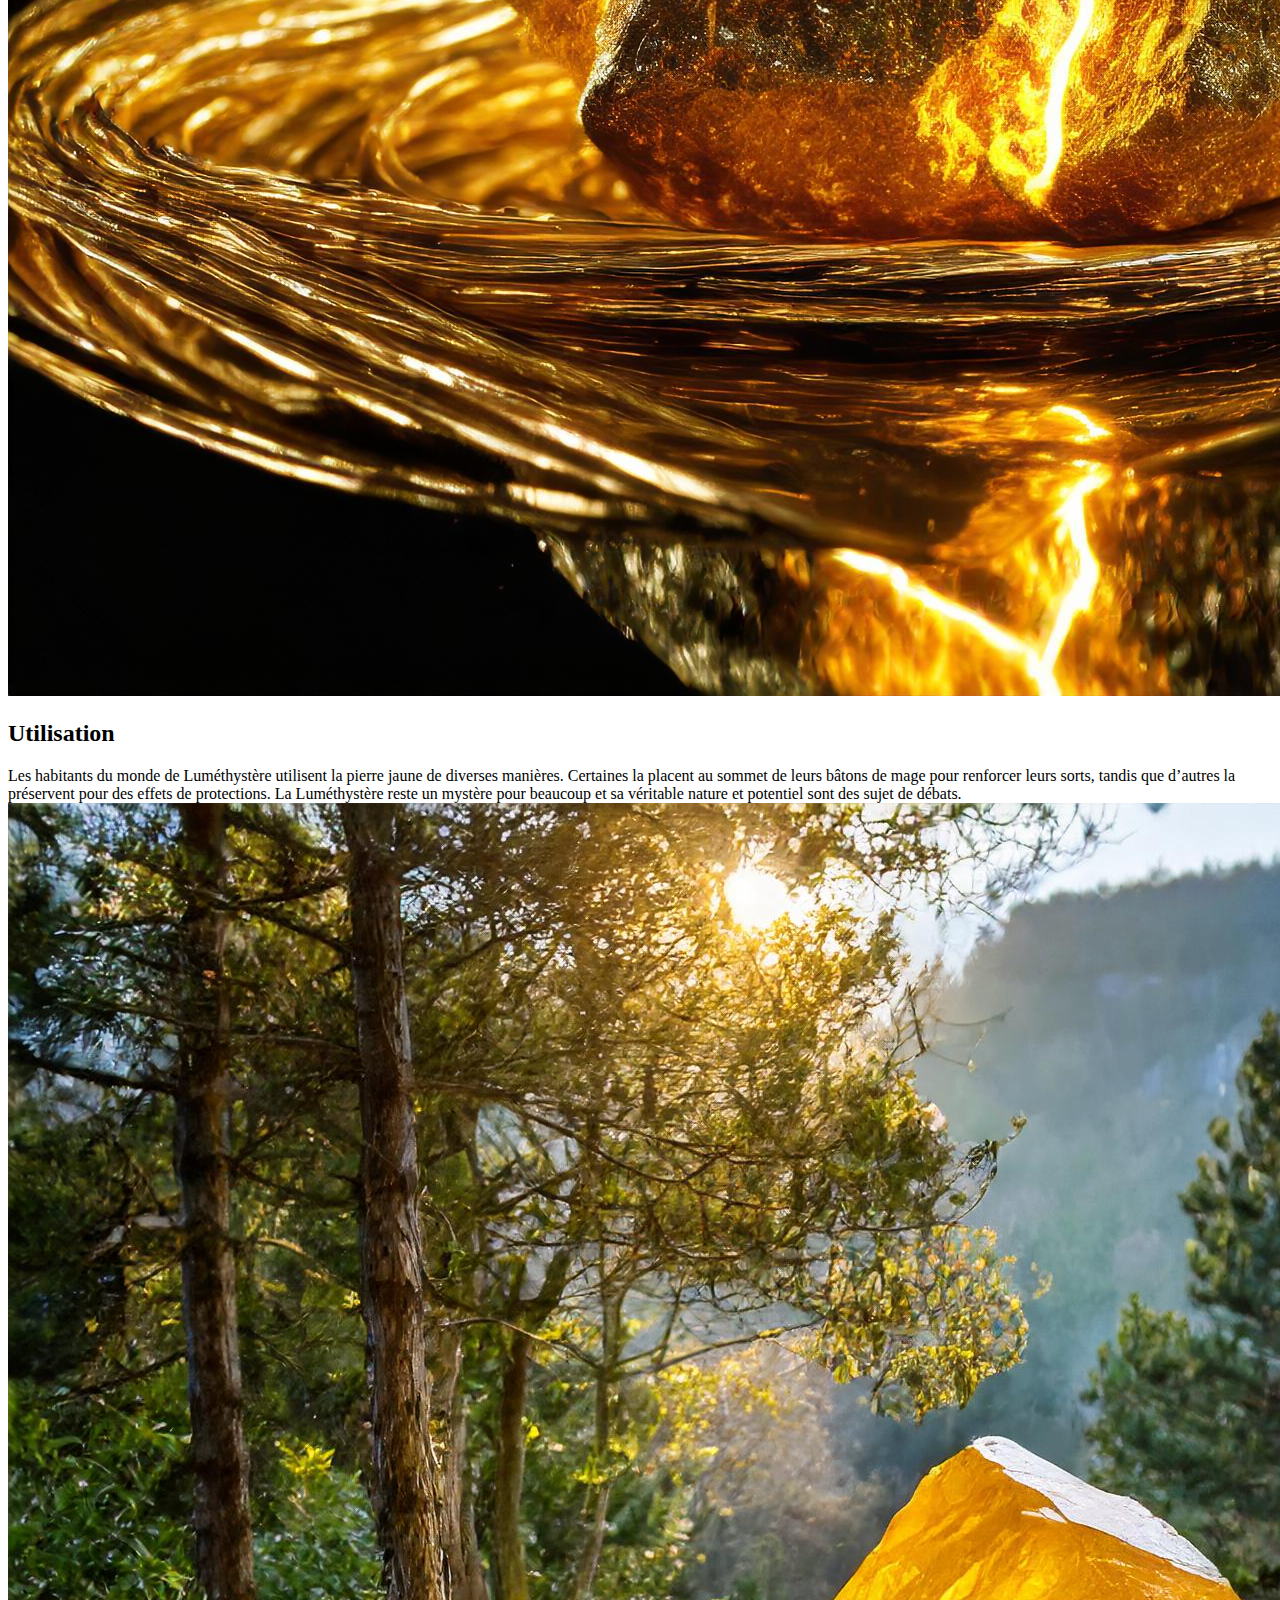
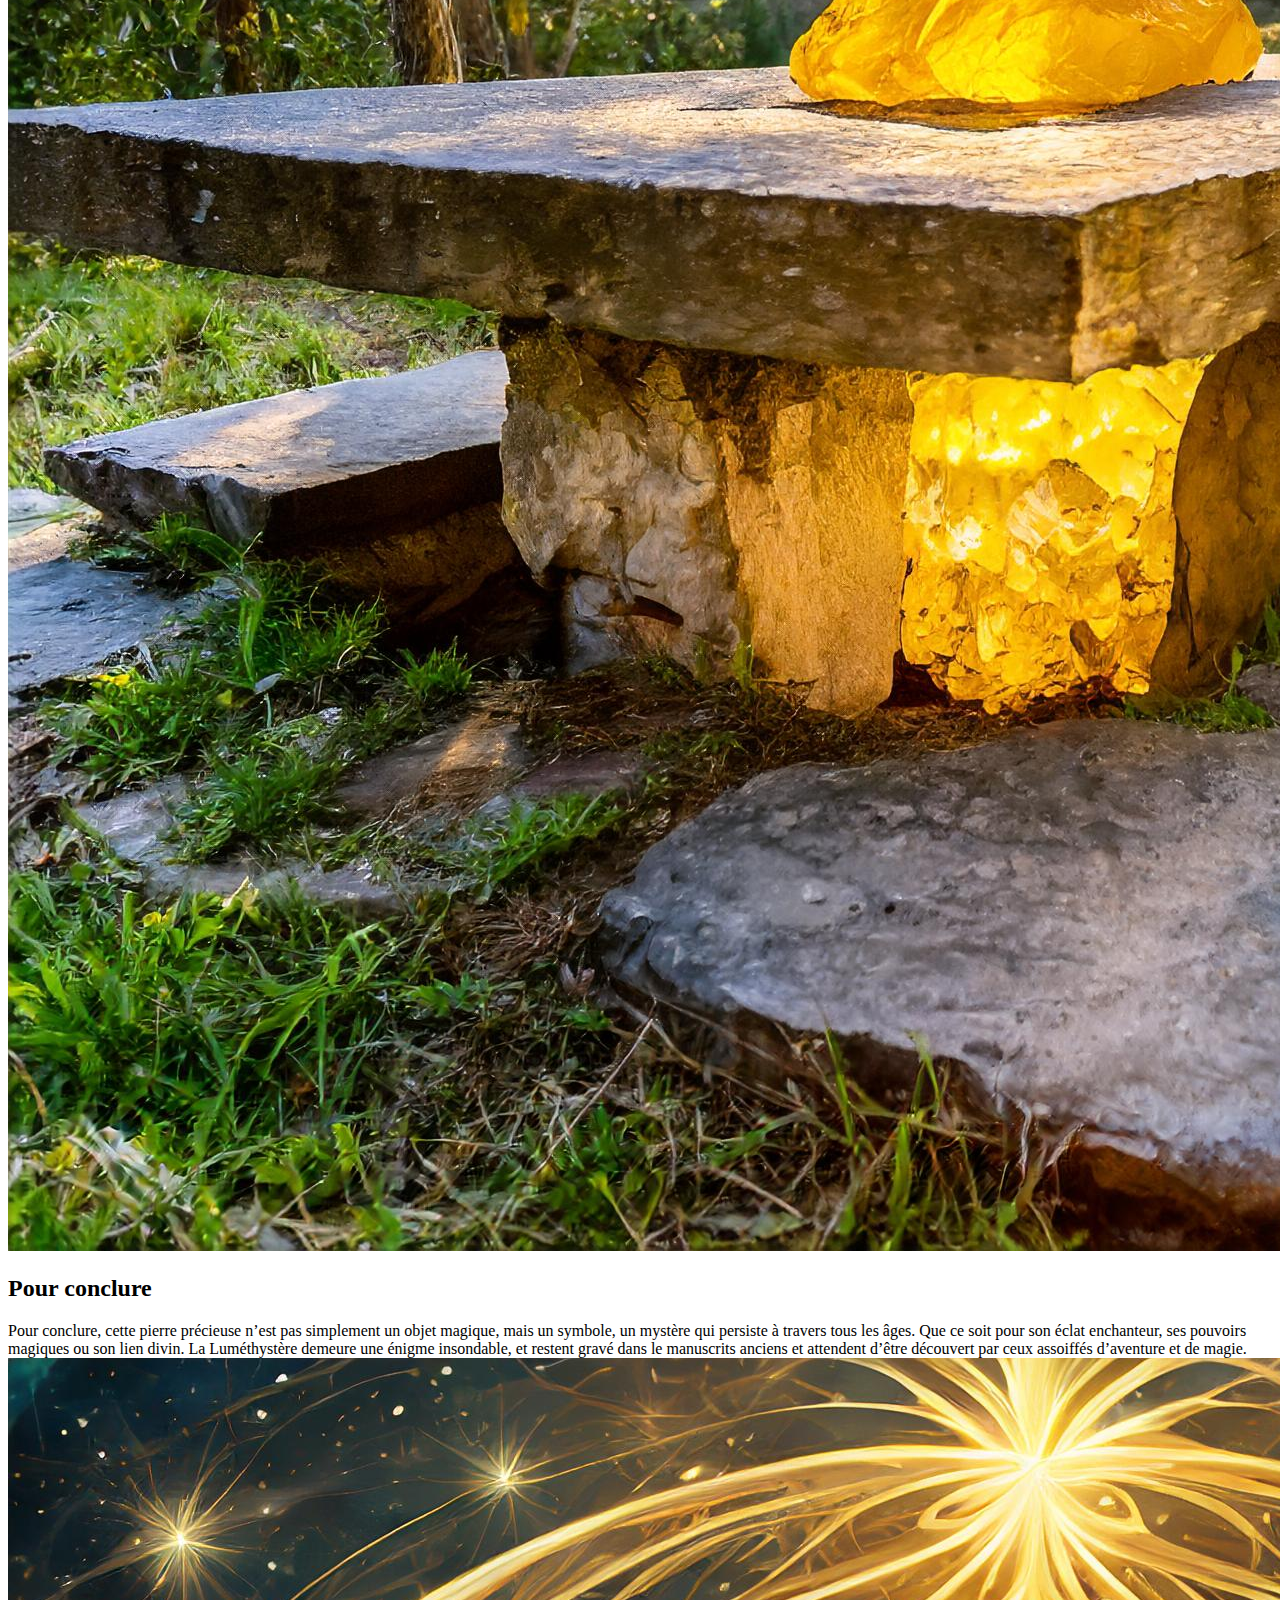
==== commit 1fbf7248: "modif img" ====
--- a/index.html
+++ b/index.html
@@ -7,7 +7,7 @@
     <meta name="viewport" content="width=device-width, initial-scale=1.0">
     <title>Site de Luméthystère</title>
 
-    <link rel="stylesheet" href="">
+    <link rel="stylesheet" href="styles.css">
 
     <title> Bienvenue dans la Royaume de la Luméthystère </title>
 
@@ -28,32 +28,32 @@
     <nav>
         <ul>
             <li>
-                <a href="Menu1">
+                <a href="accueil.html">
                     Accueil
                 </a>
             </li>
             <li>
-                <a href="Menu2">
+                <a href="introduction.html">
                     Introduction
                 </a>
             </li>
             <li>
-                <a href="Menu3">
+                <a href="description.html">
                     Description
                 </a>
             </li>
             <li>
-                <a href="Menu4">
+                <a href="histoire.html">
                     Histoire
                 </a>
             </li>
             <li>
-                <a href="Menu5">
+                <a href="pouvoir.html">
                     Pouvoir
                 </a>
             </li>
             <li>
-                <a href="Menu6">
+                <a href="menu-utilisation">
                     Utilisation
                 </a>
             </li>
@@ -63,7 +63,7 @@
     <header>
         <h1>Bienvenue dans la Royaume de la Luméthystère</h1>
         <p>Découvrez la légende "Luméthystère Doré</p>
-        <img src="\assets\Firefly Rock, yellow, glow, transparent texture, shine, magic 39856.jpg" alt="img1"></src>
+        <img src="assets\pierre .jpg" alt="img1"></src>
     </header>
 
     <main>
@@ -82,6 +82,7 @@
         <h2>Que l'aventure commence</h2>
         <p>Plongez dans l’univers ensorcelant de Luméthystère en explorant les récits, les mystères et les légendes qui
             entourent la Luméthystère doré.</p>
+        <img src="assets\pierre cristal.jpg" alt="img1"></src>
     </main>
 
     <section>
@@ -98,8 +99,7 @@
             Des royaumes entiers considèrent la Luméthystère comme un symbole de sagesse et de pouvoir, tandis que
             d’autres, craignent son pouvoir incontrôlé, ont tenté de la dissimuler dans des lieux sacrés, accessibles
             uniquement à ceux jugés dignes.
-            <img src="\assets\Firefly pierre jaune doré, lumineuse, boule de cristal, transparent ou y de la vie 10834.jpg"
-                alt="img2">
+            <img src="assets\boule de cristal.jpg" alt="img2">
         </p>
     </section>
     <main>« L’Histoire Eblouissante de la Luméthystère Doré »</main>
@@ -111,6 +111,7 @@
             réconfortante.
             Sa surface est gravée de motifs délicats, formant des recoins. La pierre, lisse au toucher, est légèrement
             translucide, révélant des nuances plus profondes à mesure qu'on l'observe sous différents angles.
+            <img src="assets\pierre granuleuse.jpg" alt="img3">
         </p>
     </section>
 
@@ -130,8 +131,7 @@
             étaient jugées dignes d’y entrée.
             La Luméthystère dorée est réputée pour ses propriétés magiques exceptionnelles permettent d’amplifier les
             énergies et les catalyser.
-            <img src="\assets\Firefly Prophéties mystique nPouvoir incontrôlé ,Talisman protecteur,Rituel sacré ,Société magique ,.jpg"
-                alt="img3">
+            <img src="assets\grottes.jpg" alt="img3">
         </p>
     </section>
 
@@ -153,7 +153,7 @@
         Cependant, l’utilisation de la Luméthystère dorée n’est pas sans risques. Certains récits évoquent des moments
         ou son pouvoir lui aurait échappé de tout contrôle provoquent des événements catastrophique.
         En conséquence, la pierre a acquis une réputation à la fois source de bénédiction et de malédiction.
-        <img src="\assets\Firefly pierre doré, pouvoir, étincelle 45935.jpg" alt="img4"> </src>
+        <img src="assets\pierre étincelle.jpg" alt="img4"> </src>
     </section>
 
 
@@ -165,8 +165,7 @@
             de
             protections.
             La Luméthystère reste un mystère pour beaucoup et sa véritable nature et potentiel sont des sujet de débats.
-            <img src="\assets\Firefly lieux ou repose une pierre doré jaune lumineuse, époque, mosaique 39856.jpg"
-                alt="img6">
+            <img src="assets\repose une pierre doré jaune lumineus.jpg" alt="img6">
 
             </src>
         </p>
@@ -182,7 +181,7 @@
             La Luméthystère demeure une énigme insondable, et restent gravé dans le manuscrits anciens et attendent
             d’être
             découvert par ceux assoiffés d’aventure et de magie.
-            <img src="\assets\Firefly lieux ou repose une pierre doré jaune lumineuse, époque 10834.jpg" alt="img5">
+            <img src="assets\Harmonie magique .jpg" alt="img5">
 
             </src>
         </p>
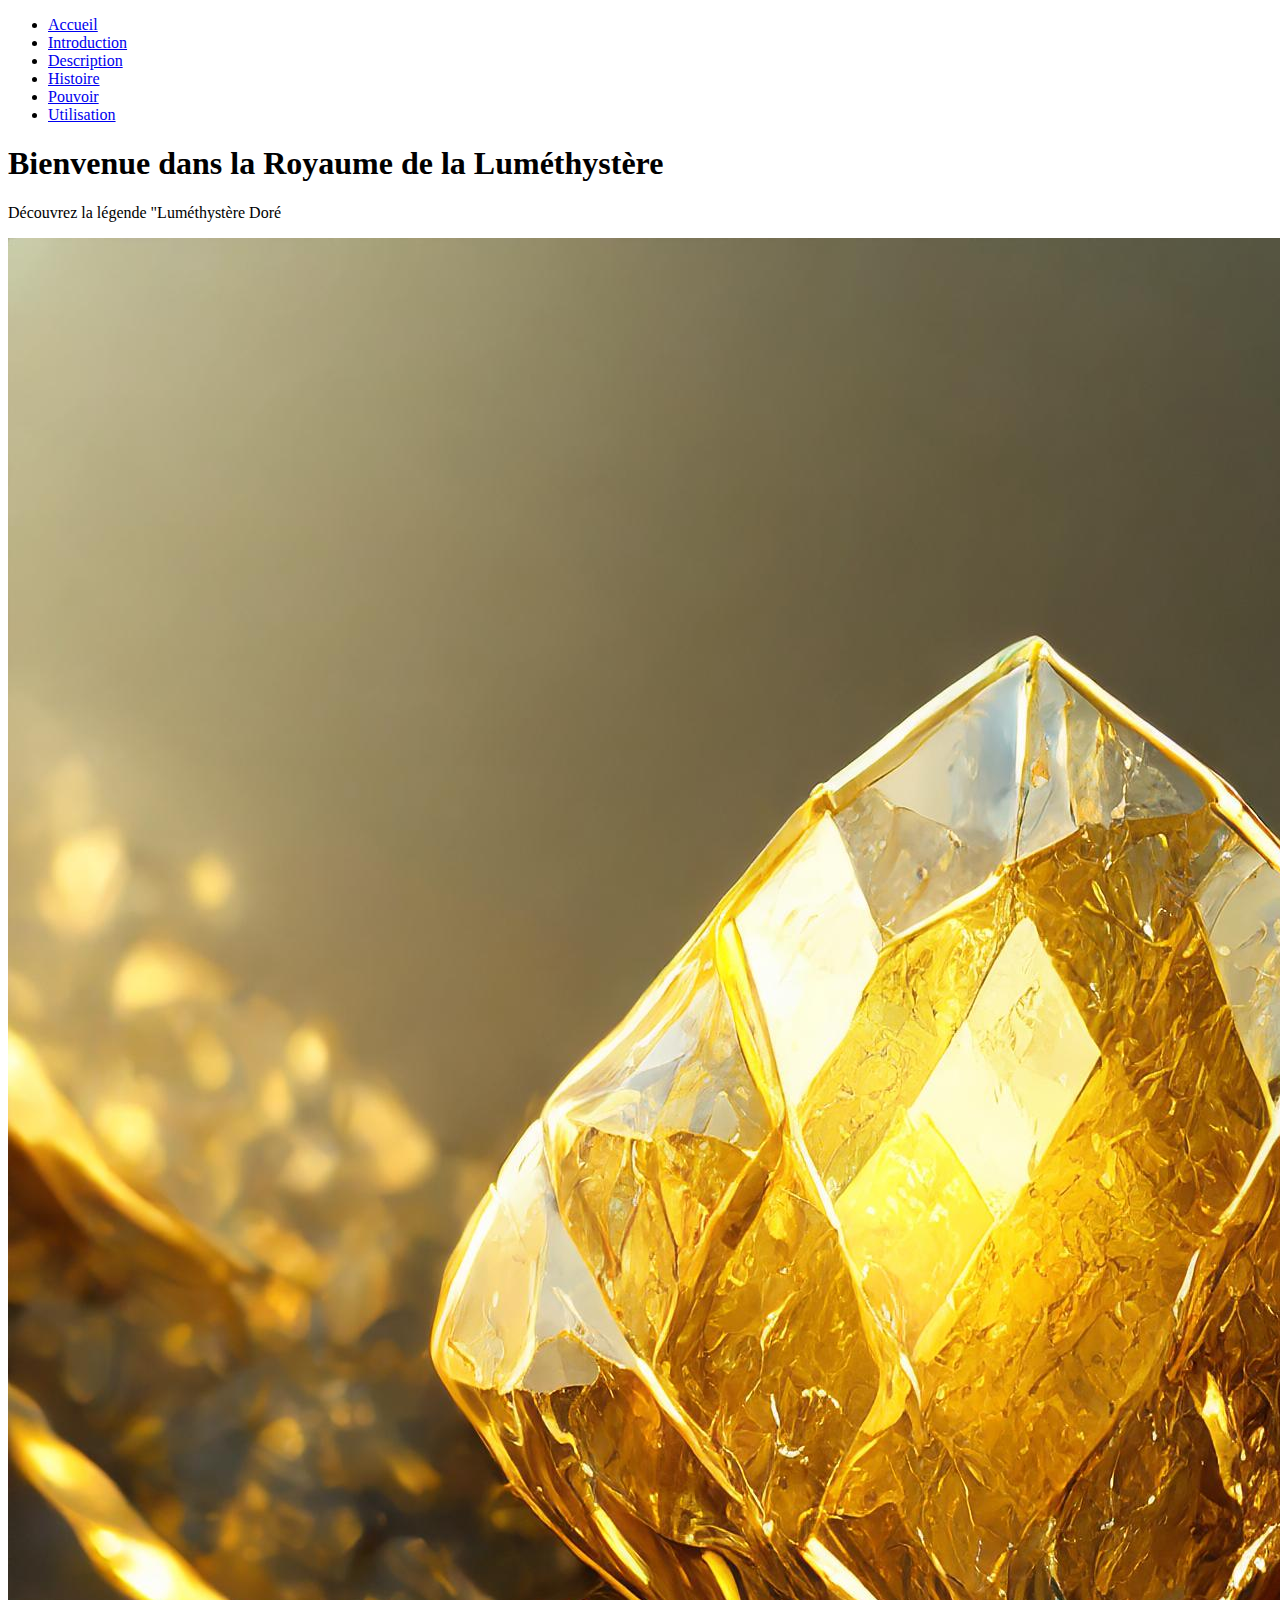
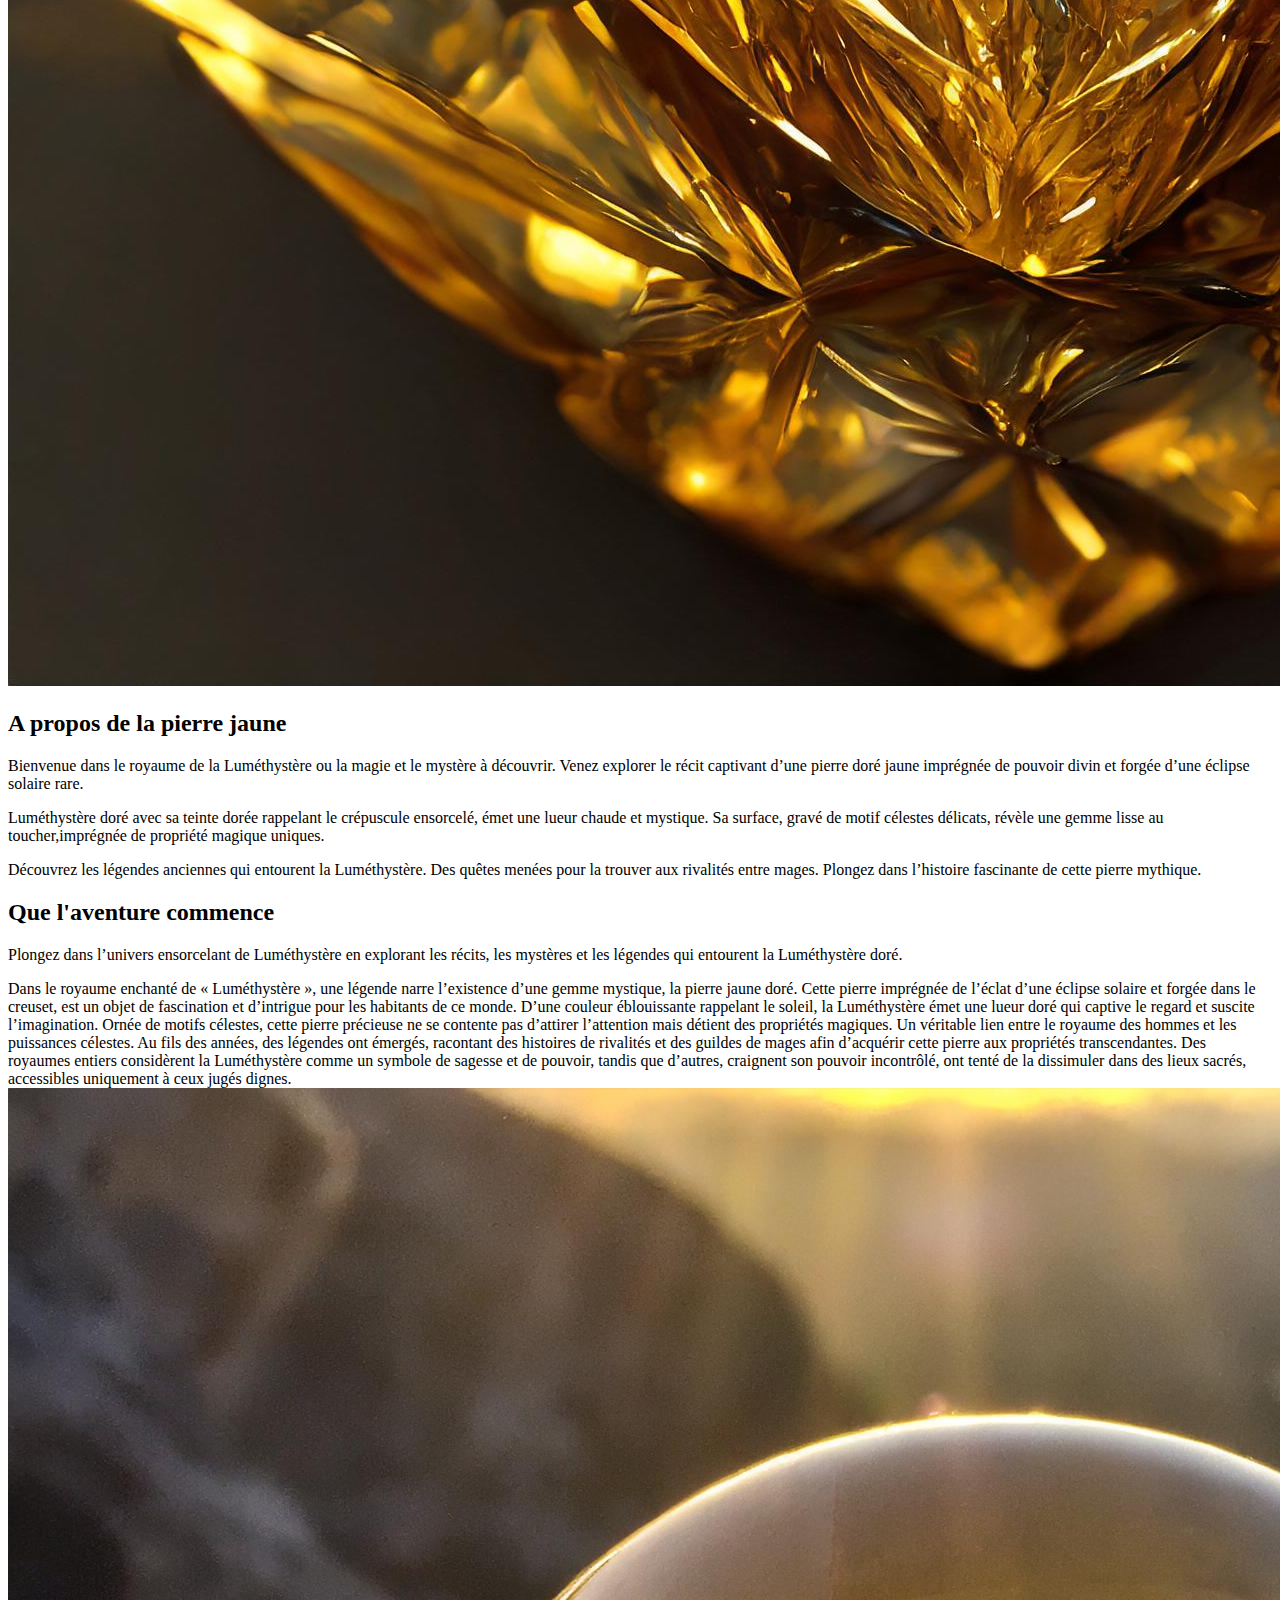
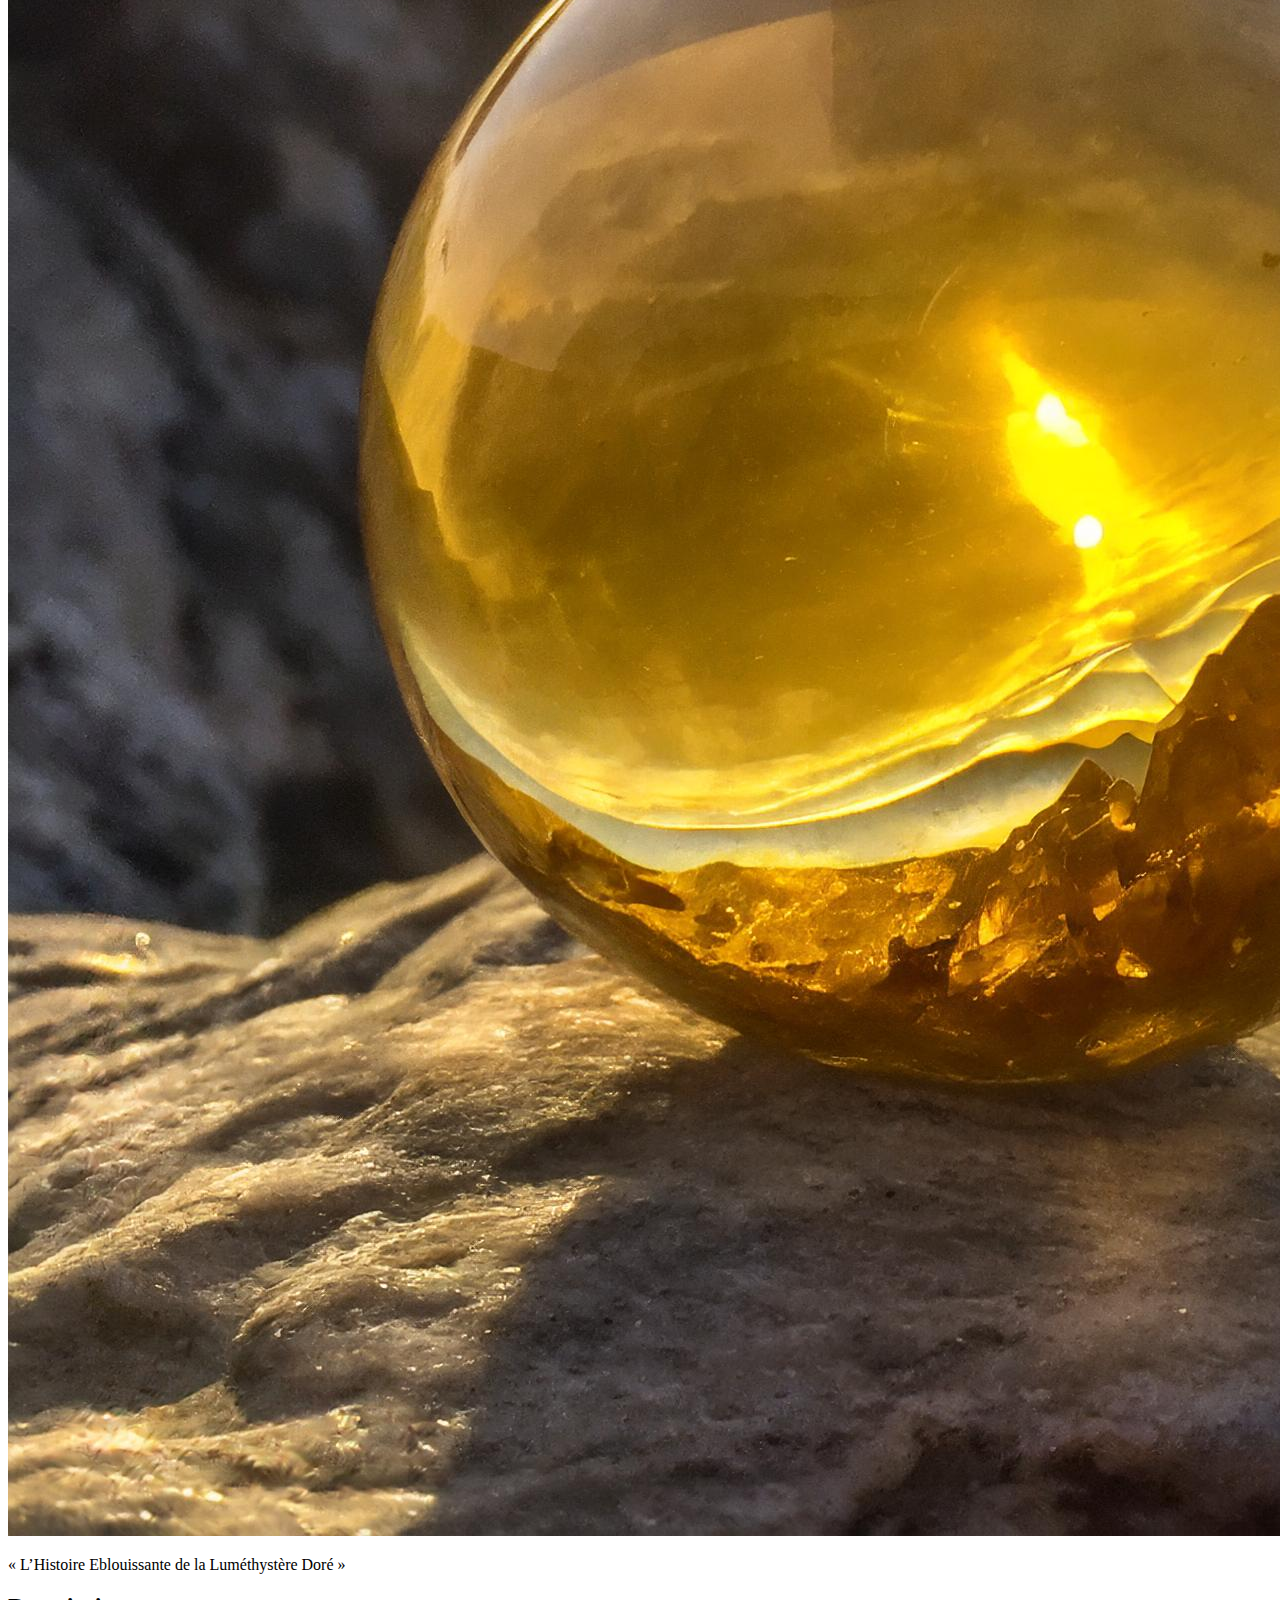
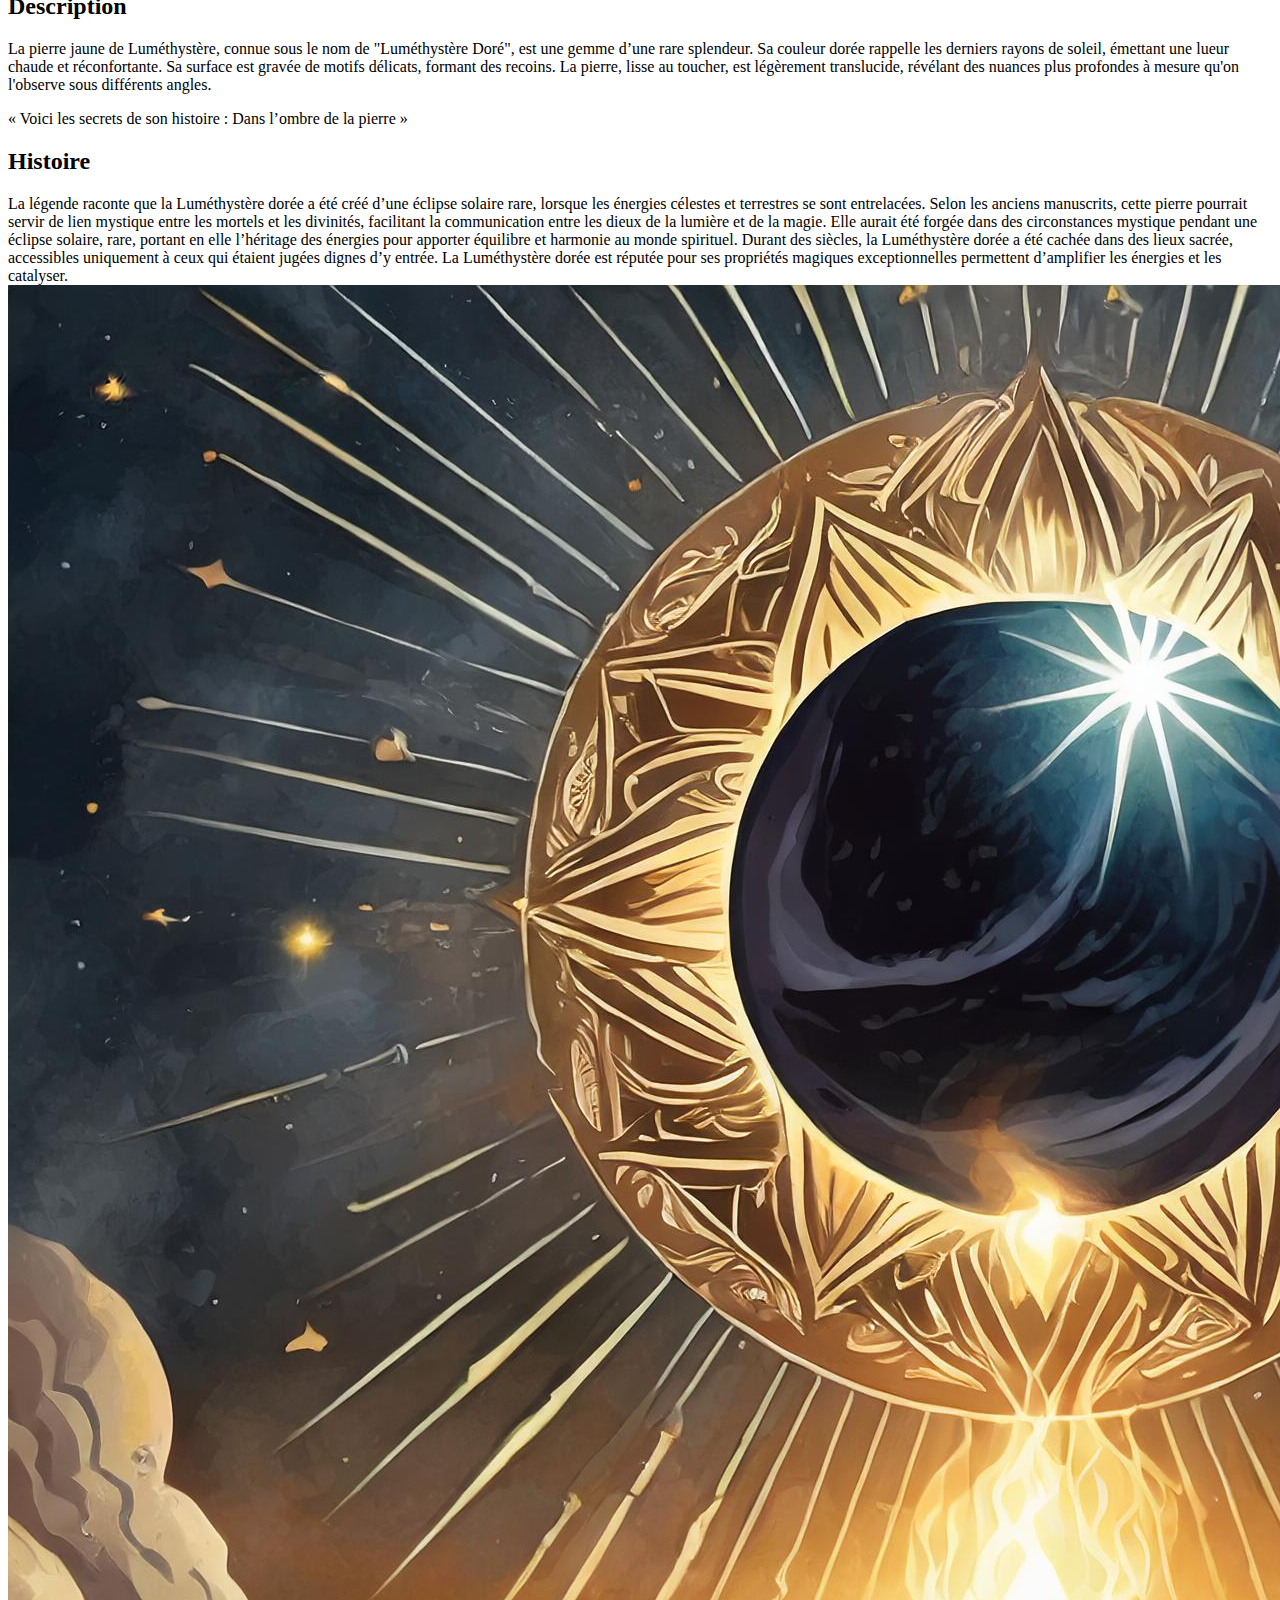
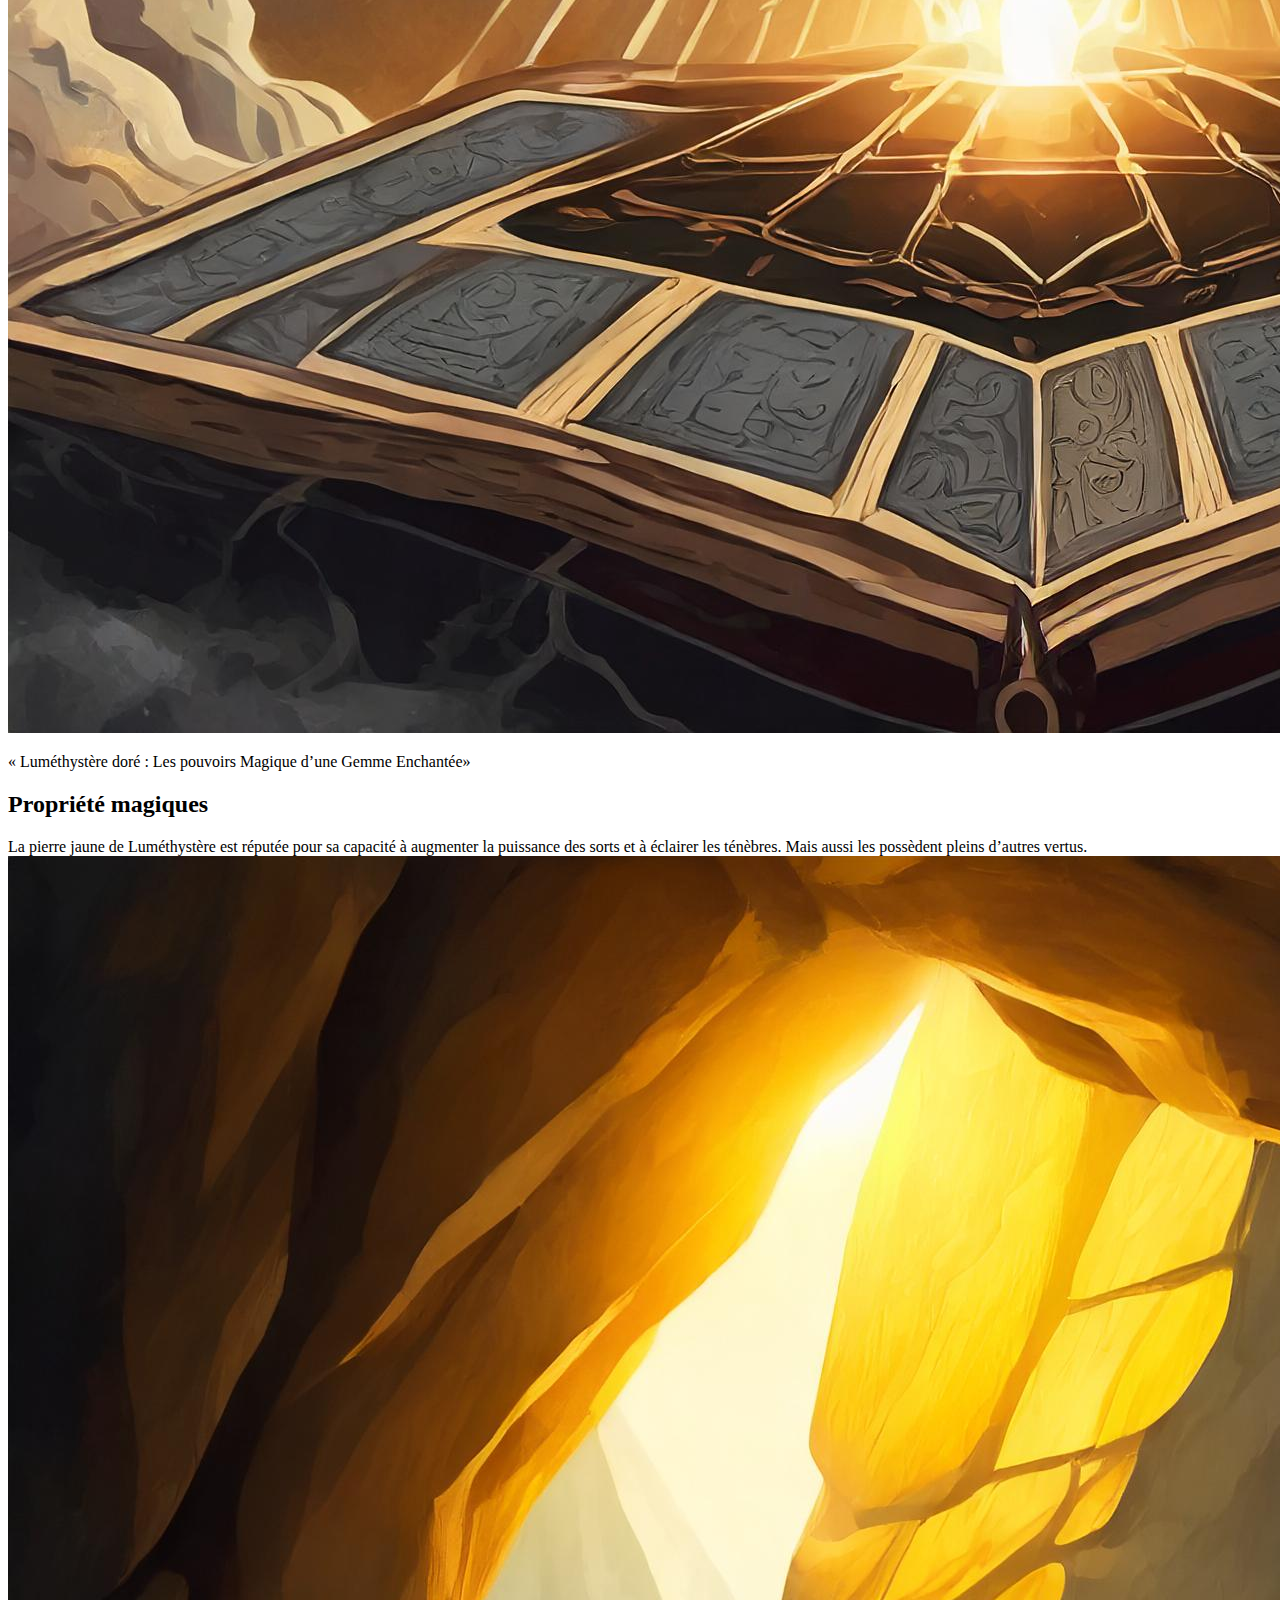
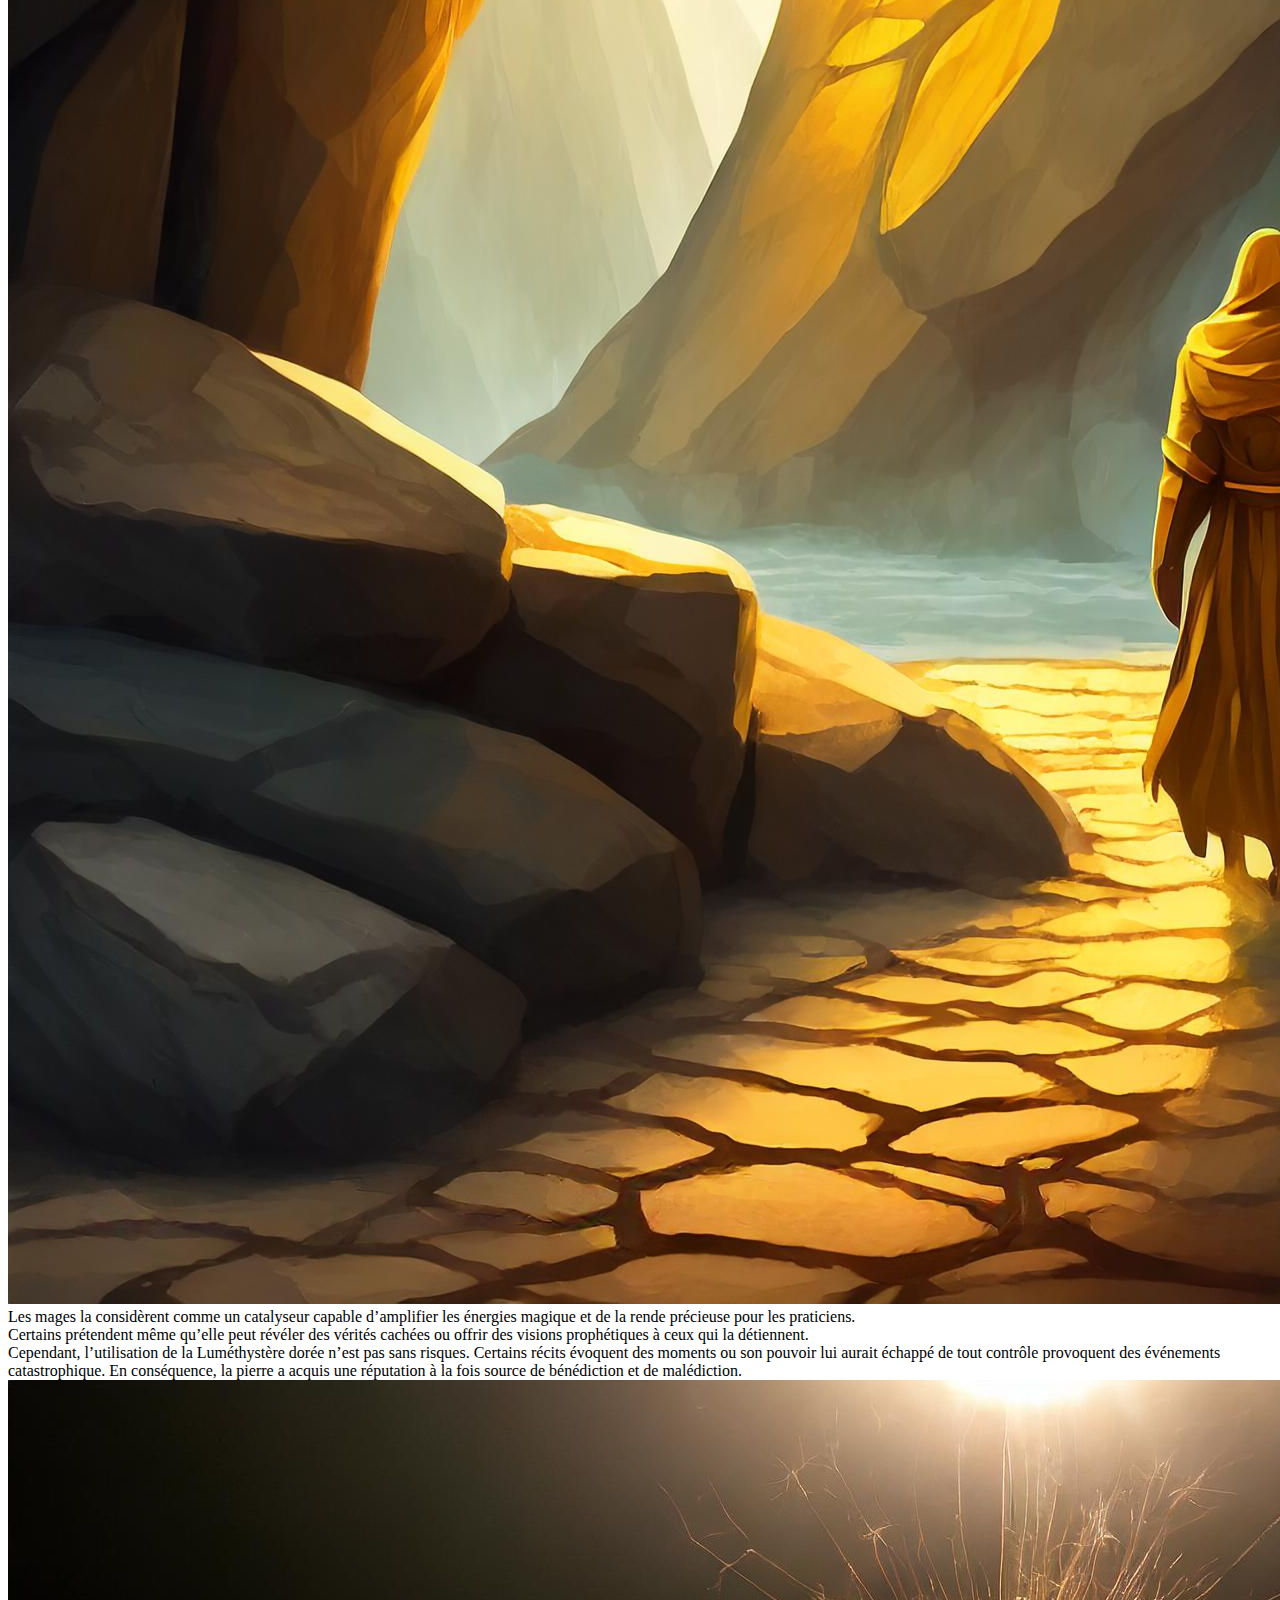
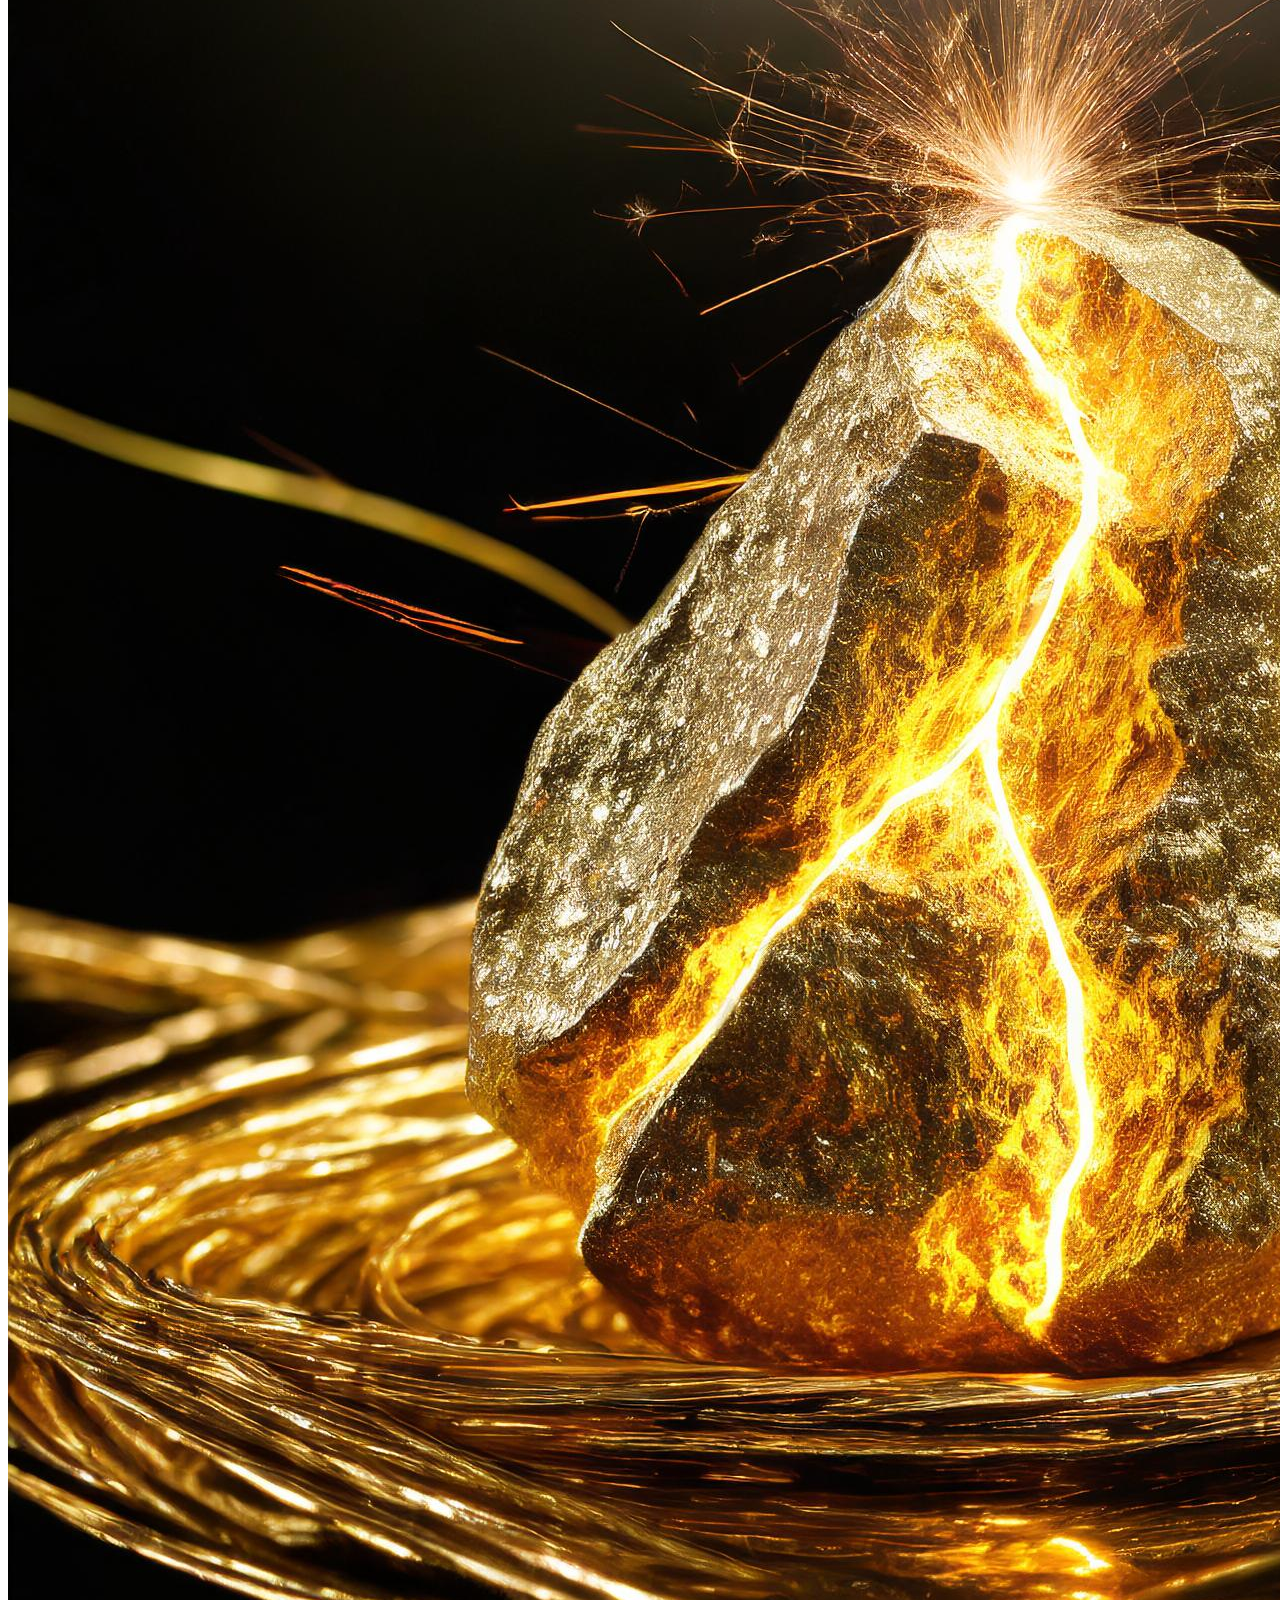
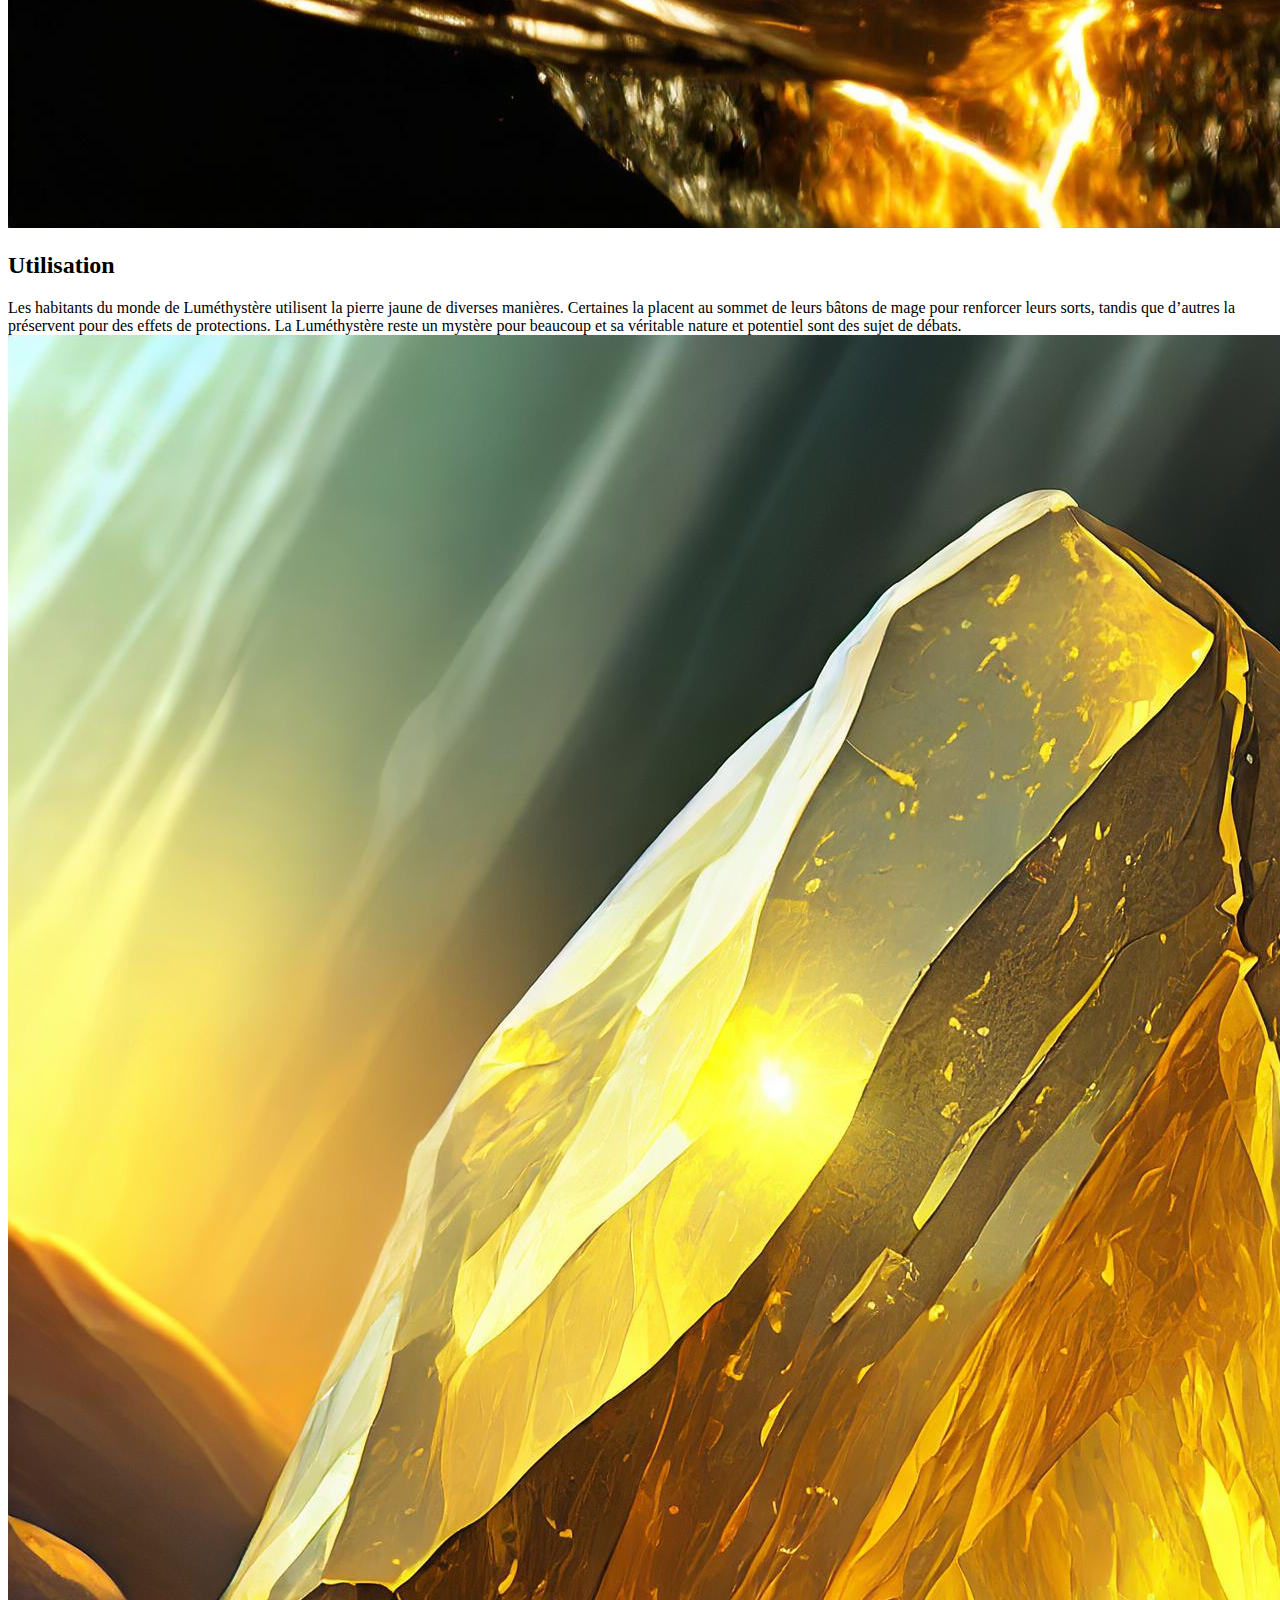
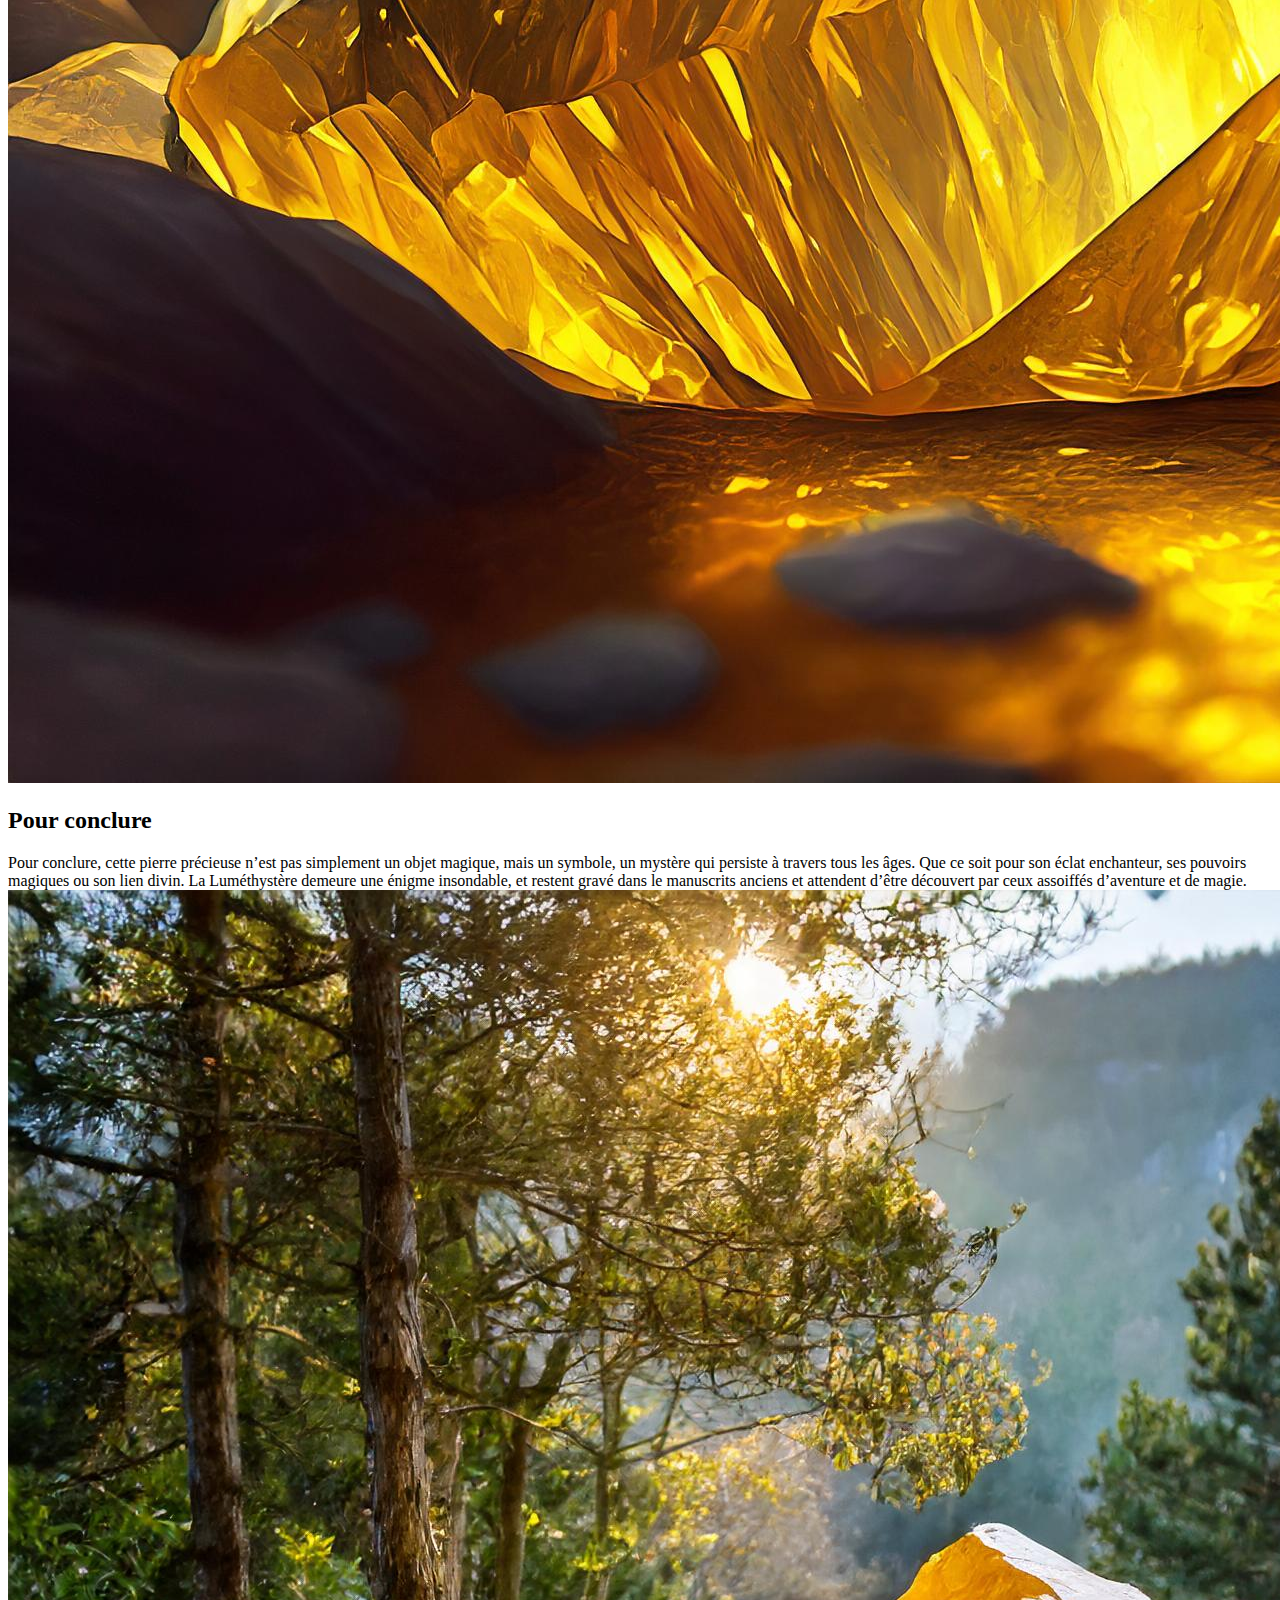
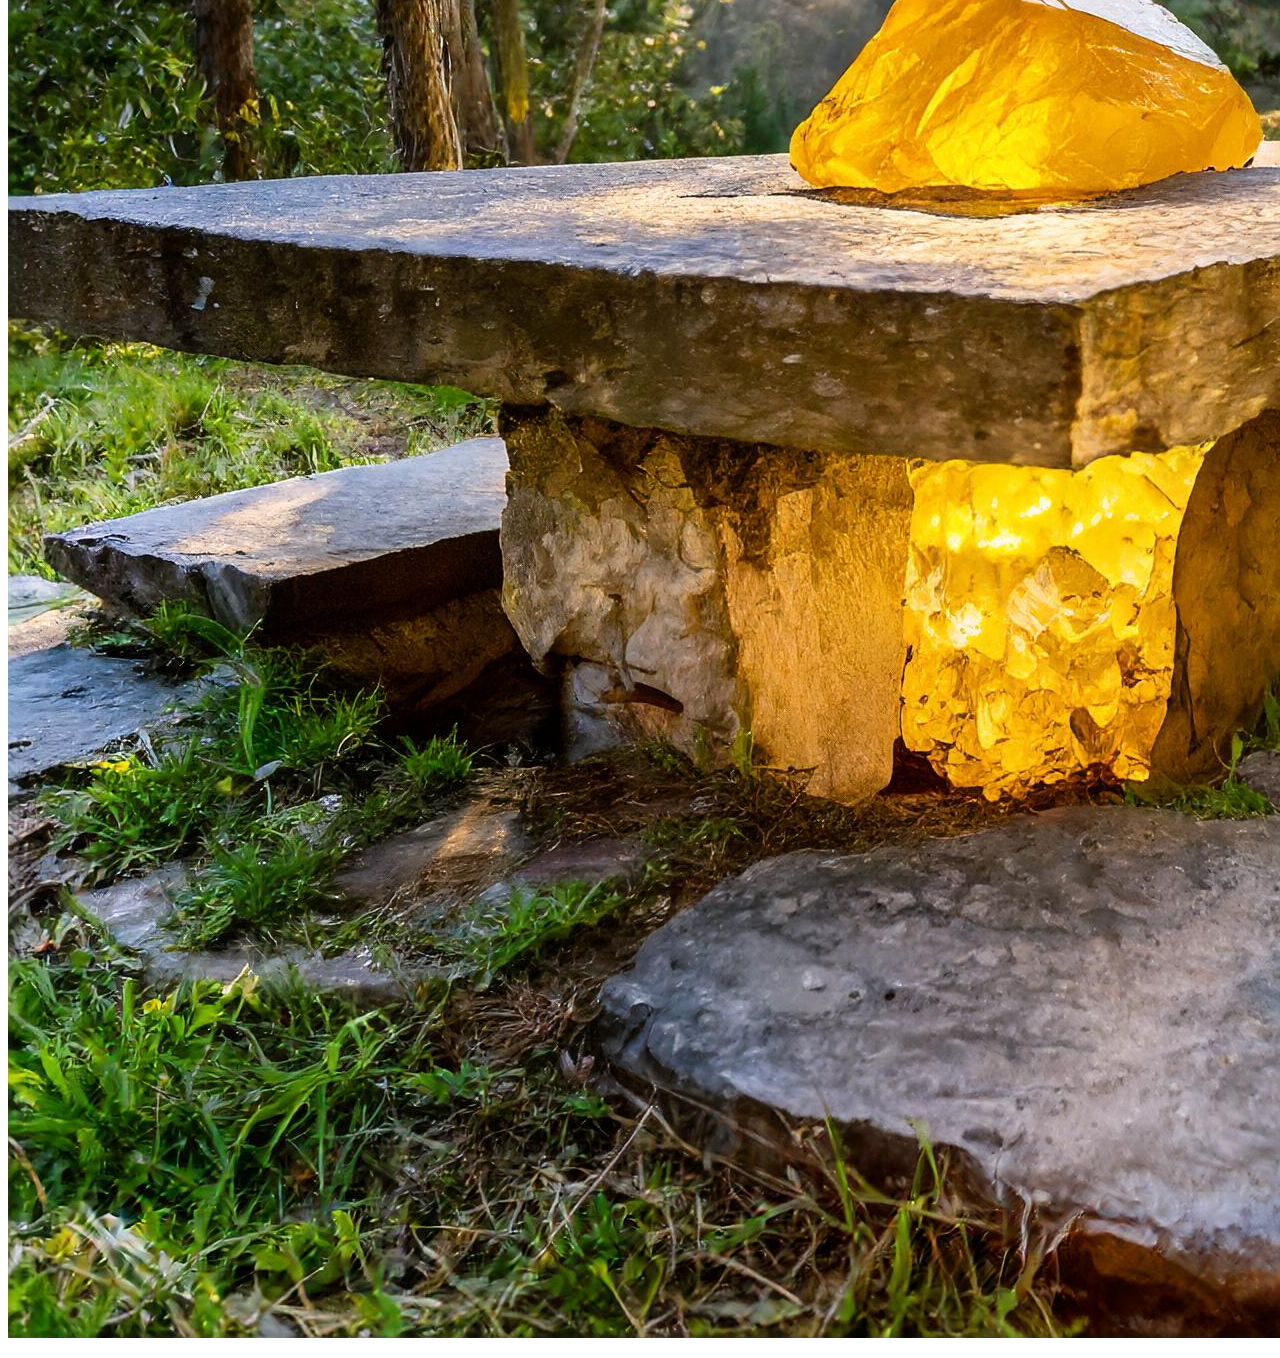
==== commit feca8809: "modification nom des images" ====
--- a/index.html
+++ b/index.html
@@ -7,13 +7,13 @@
     <meta name="viewport" content="width=device-width, initial-scale=1.0">
     <title>Site de Luméthystère</title>
 
-    <link rel="stylesheet" href="styles.css">
+    <link rel="stylesheet" href="style.css">
 
     <title> Bienvenue dans la Royaume de la Luméthystère </title>
 
     <meta name="description" content="Venez decouvrir les vertus de la pierre doré Luméthystère ">
     <meta name="keywords" content="pierre, précieuse, rare, lumineuse, doré, magique, pouvoir">
-    <meta name="author" content="Marie RAHIER ">
+    <meta name="author" content="M.R">
 
     <meta property="og:title" content="Bienvenue dans la Royaume de la Luméthystère ">
     <meta property="og:description" content="Venez decouvrir les vertus de la pierre doré Luméthystère">
@@ -53,7 +53,7 @@
                 </a>
             </li>
             <li>
-                <a href="menu-utilisation">
+                <a href="utilisation.html">
                     Utilisation
                 </a>
             </li>
@@ -63,7 +63,7 @@
     <header>
         <h1>Bienvenue dans la Royaume de la Luméthystère</h1>
         <p>Découvrez la légende "Luméthystère Doré</p>
-        <img src="assets\pierre .jpg" alt="img1"></src>
+        <img src="assets/pierre-precieuse.jpg" alt="img1">
     </header>
 
     <main>
@@ -82,7 +82,6 @@
         <h2>Que l'aventure commence</h2>
         <p>Plongez dans l’univers ensorcelant de Luméthystère en explorant les récits, les mystères et les légendes qui
             entourent la Luméthystère doré.</p>
-        <img src="assets\pierre cristal.jpg" alt="img1"></src>
     </main>
 
     <section>
@@ -99,7 +98,7 @@
             Des royaumes entiers considèrent la Luméthystère comme un symbole de sagesse et de pouvoir, tandis que
             d’autres, craignent son pouvoir incontrôlé, ont tenté de la dissimuler dans des lieux sacrés, accessibles
             uniquement à ceux jugés dignes.
-            <img src="assets\boule de cristal.jpg" alt="img2">
+            <img src="assets/boule-de-cristal.jpg" alt="img2">
         </p>
     </section>
     <main>« L’Histoire Eblouissante de la Luméthystère Doré »</main>
@@ -111,7 +110,6 @@
             réconfortante.
             Sa surface est gravée de motifs délicats, formant des recoins. La pierre, lisse au toucher, est légèrement
             translucide, révélant des nuances plus profondes à mesure qu'on l'observe sous différents angles.
-            <img src="assets\pierre granuleuse.jpg" alt="img3">
         </p>
     </section>
 
@@ -131,7 +129,7 @@
             étaient jugées dignes d’y entrée.
             La Luméthystère dorée est réputée pour ses propriétés magiques exceptionnelles permettent d’amplifier les
             énergies et les catalyser.
-            <img src="assets\grottes.jpg" alt="img3">
+            <img src="assets/pierre-protection.jpg" alt="img3">
         </p>
     </section>
 
@@ -139,9 +137,11 @@
 
     <main>« Luméthystère doré : Les pouvoirs Magique d’une Gemme Enchantée»</main>
     <h2>Propriété magiques</h2>
+
     <section>La pierre jaune de Luméthystère est réputée pour sa capacité à augmenter la puissance des sorts et à
         éclairer les ténèbres.
         Mais aussi les possèdent pleins d’autres vertus.
+        <img src="assets/grotte-secretes.jpg" alt="img4">
 
         <li>Les mages la considèrent comme un catalyseur capable d’amplifier les énergies magique et de la rende
             précieuse pour les praticiens.
@@ -153,7 +153,7 @@
         Cependant, l’utilisation de la Luméthystère dorée n’est pas sans risques. Certains récits évoquent des moments
         ou son pouvoir lui aurait échappé de tout contrôle provoquent des événements catastrophique.
         En conséquence, la pierre a acquis une réputation à la fois source de bénédiction et de malédiction.
-        <img src="assets\pierre étincelle.jpg" alt="img4"> </src>
+        <img src="assets/pierre-étincelle.jpg" alt="img5">
     </section>
 
 
@@ -165,9 +165,7 @@
             de
             protections.
             La Luméthystère reste un mystère pour beaucoup et sa véritable nature et potentiel sont des sujet de débats.
-            <img src="assets\repose une pierre doré jaune lumineus.jpg" alt="img6">
-
-            </src>
+            <img src="assets/grande-pierre.jpg" alt="img6">
         </p>
     </section>
 
@@ -181,15 +179,9 @@
             La Luméthystère demeure une énigme insondable, et restent gravé dans le manuscrits anciens et attendent
             d’être
             découvert par ceux assoiffés d’aventure et de magie.
-            <img src="assets\Harmonie magique .jpg" alt="img5">
-
-            </src>
+            <img src="assets/pierre-sur-table.jpg" alt="img7"></src>
         </p>
     </section>
-
-
-
-
 
     <footer>
 
--- a/style.css
+++ b/style.css
@@ -0,0 +1,4 @@
+.img{
+    height: 50%;
+    width: 50%;
+}